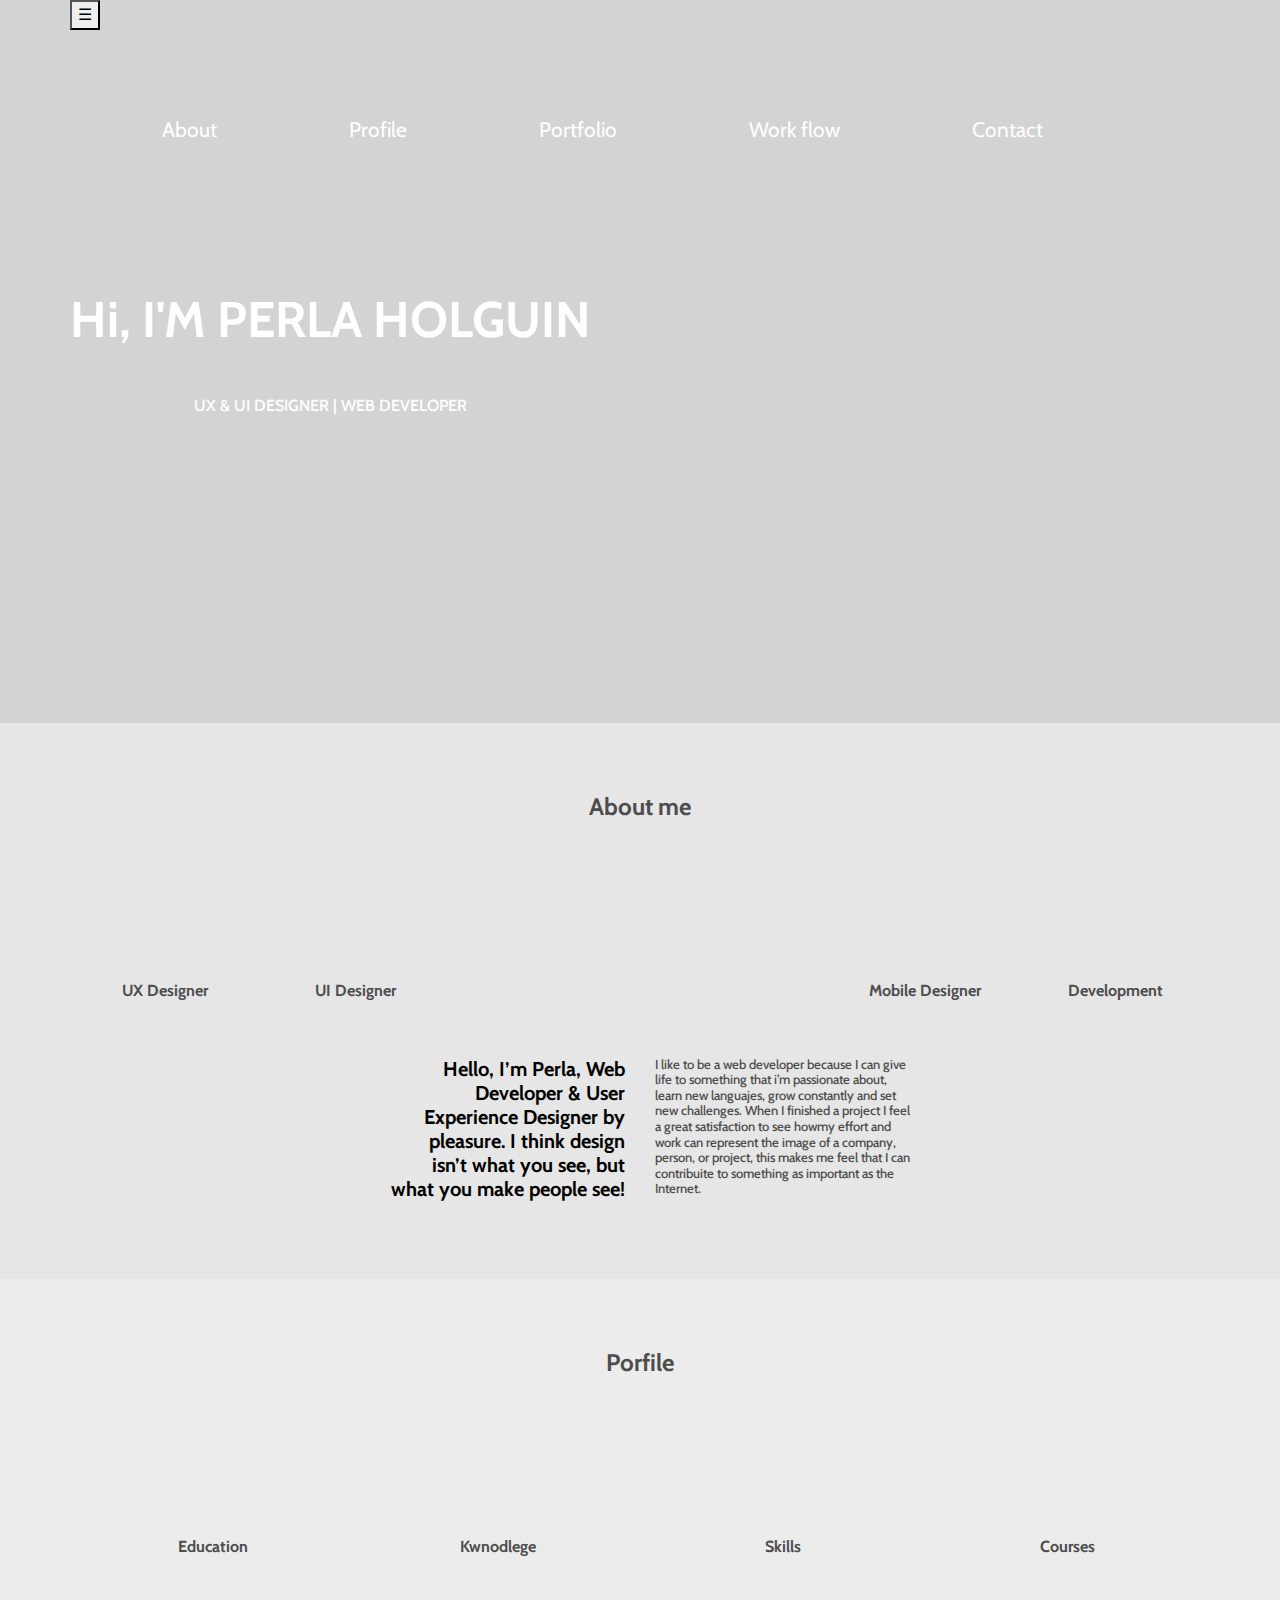
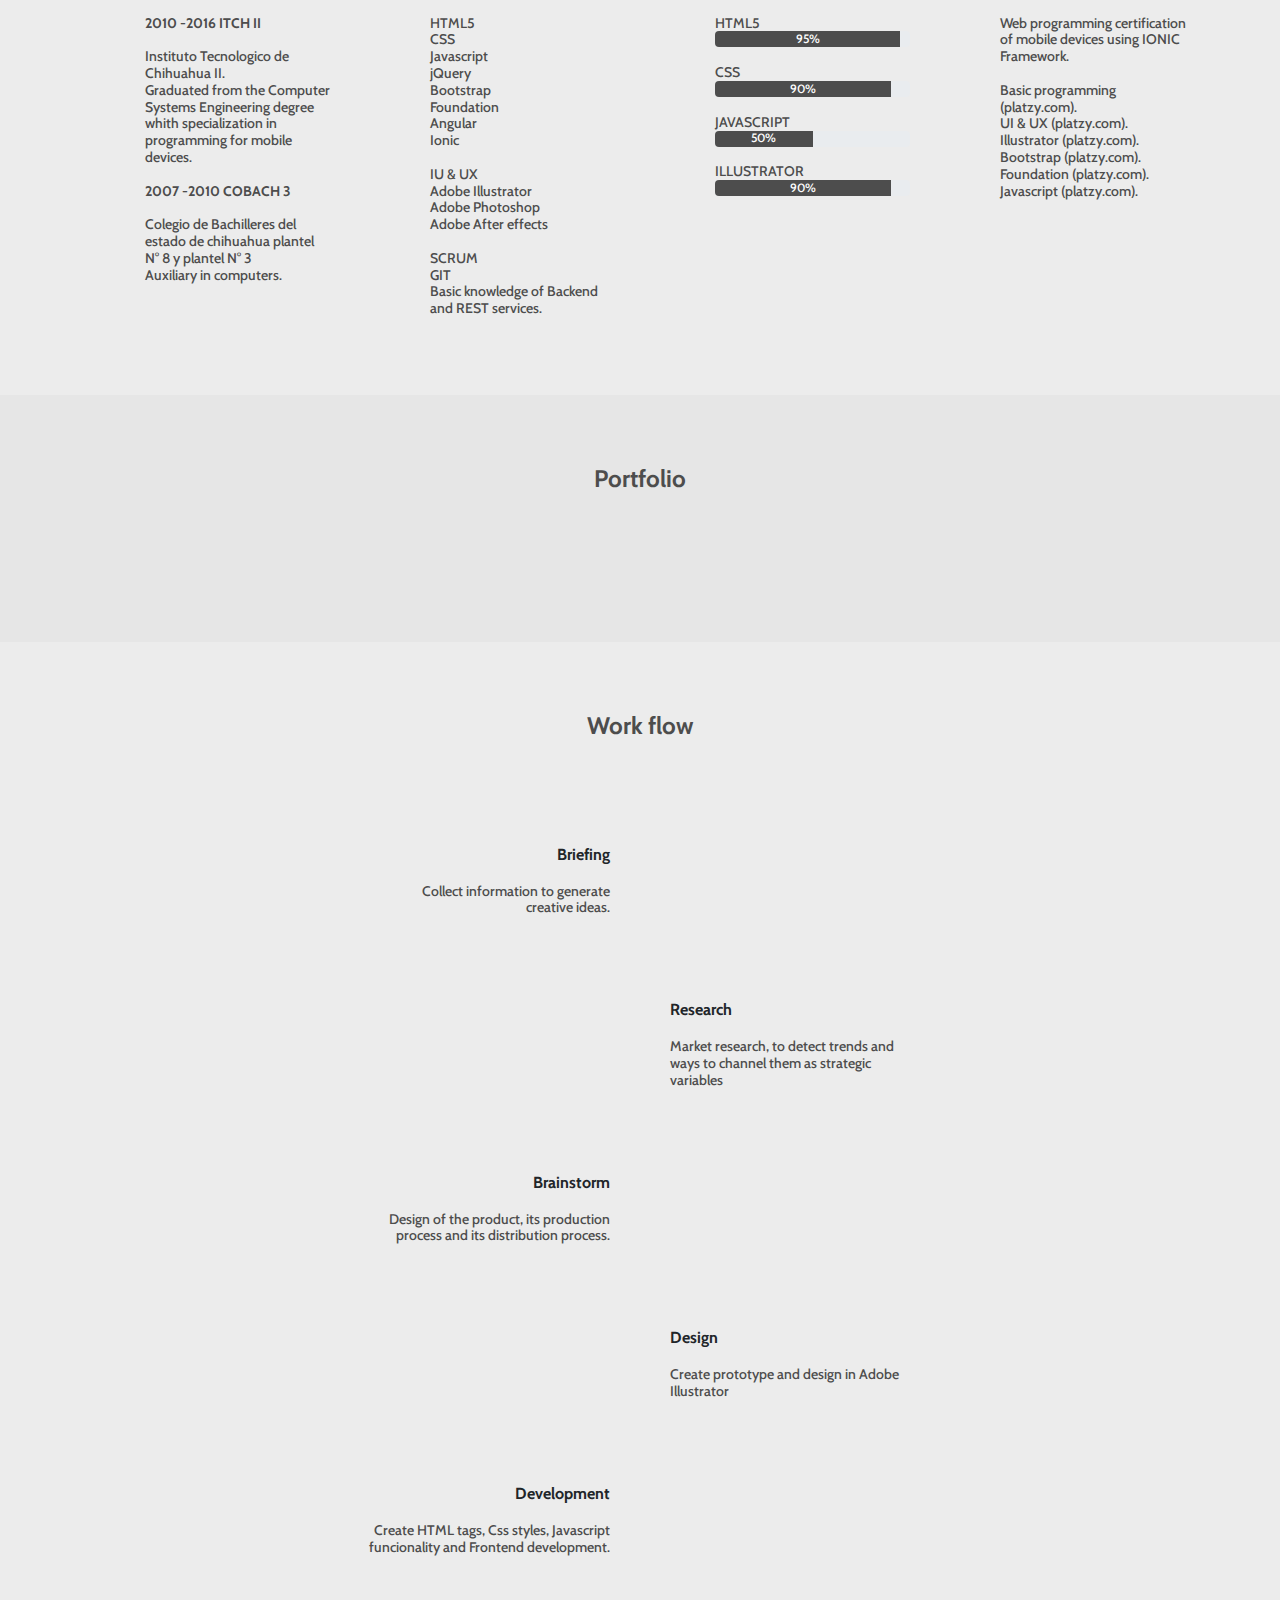
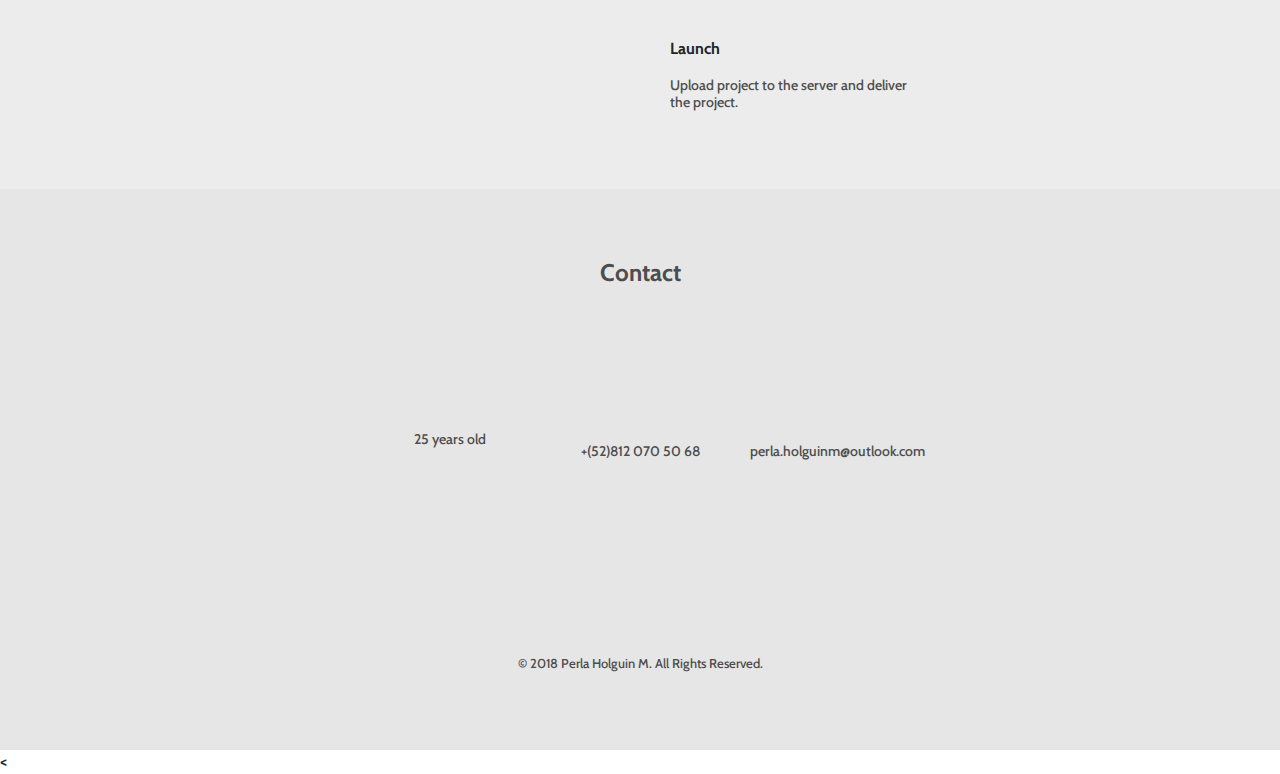
==== index.html @ fb5fab43 "responsive nav" ====
<!DOCTYPE html>
<html>
  <head>
    <meta charset="utf-8">
    <meta name="viewport" content="width=device-width, initial-scale=1.0">
    <meta name="viewport" content="width=device-width, initial-scale=1, shrink-to-fit=no">
    <!-- Bootstrap CSS -->
    <link rel="stylesheet" href="https://maxcdn.bootstrapcdn.com/bootstrap/4.0.0/css/bootstrap.min.css" integrity="sha384-Gn5384xqQ1aoWXA+058RXPxPg6fy4IWvTNh0E263XmFcJlSAwiGgFAW/dAiS6JXm" crossorigin="anonymous">
    <!-- Bootstrap flexbox -->
    <link rel="stylesheet" href="assets/css/bootstrap-flex.min.css">
    <!-- fontawesome -->
    <link rel="stylesheet" href="assets\fontawesome\css\fontawesome.min.css">
      <!-- font -->
    <link href="https://fonts.googleapis.com/css?family=Cabin:400,700" rel="stylesheet">
      <!-- css-->
      <link href="https://cdn.rawgit.com/michalsnik/aos/2.1.1/dist/aos.css" rel="stylesheet">
      <link rel="stylesheet" href="assets/css/style.css">

    <title>Perla Holguin</title>
  </head>
  <body>

    <section id="intro">
      <div class="container">
        <div class="navbar-header row">
          <button type="button" class="navbar-toggle pull-xs-right hidden-sm-up"  data-toggle="collapse" data-target="#collapseExample">
            &#9776;
          </button>
        </div>
        <div class="row">
            <nav class=" navbar-custom " role="navigation">
              <div id="collapseExample" class="navbar-toggleable-xs navbar  collapse"  >
                  <ul class="nav justify-content-center nav-fill ">
                    <li class="nav-item">
                      <a class="nav-link active" href="#ABOUT">About</a>
                    </li>
                    <li class="nav-item">
                      <a class="nav-link" href="#PROFILE">Profile</a>
                    </li>
                    <li class="nav-item">
                      <a class="nav-link" href="#PORTFOLIO">Portfolio</a>
                    </li>
                    <li class="nav-item">
                      <a class="nav-link" href="#WORKFLOW">Work flow</a>
                    </li>
                    <li class="nav-item">
                      <a class="nav-link" href="#CONTACT">Contact</a>
                    </li>
                  </ul>
                </div>
              </nav>

        </div>
        <div class="row">
            <div class="col-xs-12 title">
              <h1> <strong> Hi, I'M PERLA HOLGUIN</strong></h1>
              <h6 id="margin-text-top"><span>UX & UI DESIGNER | WEB DEVELOPER</span><h6>
            </div>
        </div>
      </div>
    </section>


<!-- Menu-->
<!--   <section id="intro">
      <div class="container">
        <div class="row">
        <nav class=" navbar-custom " role="navigation">
          <div class="navbar-header row">
            <button type="button" class="navbar-toggle pull-xs-right hidden-sm-up"  data-toggle="collapse" data-target="#collapseExample">
              &#9776;
            </button>
          </div>
      <div class="row">
        <div id="collapseExample" class="navbar-toggleable-xs navbar  collapse"  >
            <ul class="nav justify-content-center ">
              <li class="nav-item">
                <a class="nav-link active" href="#ABOUT">About</a>
              </li>
              <li class="nav-item">
                <a class="nav-link" href="#PROFILE">Profile</a>
              </li>
              <li class="nav-item">
                <a class="nav-link" href="#PORTFOLIO">Portfolio</a>
              </li>
              <li class="nav-item">
                <a class="nav-link" href="#WORKFLOW">Work flow</a>
              </li>
              <li class="nav-item">
                <a class="nav-link" href="#CONTACT">Contact</a>
              </li>
            </ul>
          </div>
        </div>

      </nav>
      </div>

      <div class="container">
      	<div class="row">
  					<div class="col-md-12">
  						<div class="title">
                <h1> <strong> Hi, I'M PERLA HOLGUIN</strong></h1>
  							<h6 id="margin-text-top"><span>UX & UI DESIGNER | WEB DEVELOPER</span><h6>
  						</div>
  					</div>
  				</div><!-- .row -->
  			</div><!-- .container -->
      </div>
    </div>
  		</section>

      <section  id="ABOUT" class="header1">
			 		<div class="container">
  					<div class="row">
  						<div class="col-sm-12 " data-aos="fade-down">
  							<h2 class="subtitles"><strong>About me<strong></h2>
  							</div>
  					</div>
  				</div>

      </section>
  		<section id="about">
      <div class="container">
        <div class="row">
          <div class="col-sm-2">
              <center> <img class="icons" src="assets/images/icons/r1.png" alt=""><center>
              <h5 id="margin-text-top"><strong>UX Designer</strong></h5>
          </div>
          <div class="col-sm-2">
              <center> <img class="icons" src="assets/images/icons/r2.png" alt=""><center>
            <h5 id="margin-text-top"><strong>UI Designer</strong></h5>
          </div>

          <div class="col-sm-4" data-aos="zoom-in">
            <center> <img src="assets/images/icons/p1.png" alt=""><center>
          </div>

          <div class="col-sm-2">
            <center> <img class="icons" src="assets/images/icons/r3.png" alt=""><center>
            <h5 id="margin-text-top"><strong>Mobile Designer</strong></h5>
          </div>
          <div class="col-sm-2">
            <center> <img class="icons" src="assets/images/icons/r4.png" alt=""><center>
              <h5 id="margin-text-top"><strong>Development</strong></h5>
          </div>
        </div>
        <div class="row justify-content-center flex-items-xs-middle">

          <div class="col-xs-12 col-md-3 text-xs-center text-md-right " data-aos="fade-right">
            <h3 ><strong>Hello, I’m Perla, Web Developer & User Experience Designer by pleasure. I think design isn’t what you see, but what
                you make people see!</strong></h3>

          </div>
          <div class="col-xs-12 col-md-3 text-xs-center text-md-left " data-aos="fade-left">
            <h4 class="about-text">I like to be a web developer  because I can give life to something that i’m passionate about, learn new languajes, grow constantly
              and set new challenges. When  I finished a project I feel a great satisfaction to see howmy effort and work can represent the image
              of a company, person, or project, this makes me feel that I can contribuite to something
              as important as the Internet. </h4>
          </div>
        </div>
      </div>

    </section>

    <section id="PROFILE" class="header2">
      <div class="container">
        <div class="row">
          <div class="col-sm-12" data-aos="fade-down">
            <h2 ><strong>Porfile<strong></h2>
          </div>

        </div>
      </div>
    </section>

    <section id="profile">
      <div class="container">
        <div class="row justify-content-center">
          <div class="col-xs-12 col-md-3">
              <center> <img class="icons" data-aos="fade-right" src="assets/images/icons/educacion.png" alt=""><center>
              <h5 id="margin-text-top" data-aos="fade-right"><strong>Education</strong></h5>
              <h4 class="profile-text text-left" data-aos="fade-right"><strong>2010 -2016  ITCH II </strong><br><br>
                Instituto Tecnologico de <br>Chihuahua II. <br>Graduated from the Computer<br>Systems Engineering degree<br>whith specialization in<br>
                programming for mobile<br> devices.<br><br> <strong>2007 -2010  COBACH 3</strong><br><br>Colegio de Bachilleres del<br>estado de chihuahua plantel<br>
                N° 8 y plantel N° 3<br>Auxiliary in computers.<br></h4>
          </div>
          <div class="col-xs-12 col-md-3 flex-items-xs-left" >
              <center> <img class="icons" data-aos="fade-right" src="assets/images/icons/conocimiento.png" alt=""><center>
              <h5 id="margin-text-top" data-aos="fade-right"><strong>Kwnodlege</strong></h5>
              <h4 class=" profile-text text-left" data-aos="fade-right">HTML5 <br> CSS <br>Javascript <br>jQuery <br>Bootstrap <br>Foundation <br>Angular <br>Ionic <br><br>
                IU & UX <br>Adobe Illustrator <br>Adobe Photoshop <br>Adobe After effects <br><br>
                SCRUM <br>GIT <br>Basic knowledge  of Backend <br>and  REST services.</h4>
          </div>
          <div class="col-xs-12  col-md-3 ">
              <center> <img class="icons" data-aos="fade-right" src="assets/images/icons/habilidades.png" alt=""><center>
              <h5 id="margin-text-top" data-aos="fade-right"><strong>Skills</strong></h5>
              <h4 class="profile-text text-left" data-aos="fade-right"> HTML5
                    <div class="progress">
                      <div class="progress-bar" role="progressbar" style="width: 95%;" aria-valuenow="95" aria-valuemin="0" aria-valuemax="100">95%</div>
                    </div>
                    <br>CSS
                    <div class="progress">
                      <div class="progress-bar" role="progressbar" style="width: 90%;" aria-valuenow="90" aria-valuemin="0" aria-valuemax="100">90%</div>
                    </div>
                     <br>JAVASCRIPT
                     <div class="progress">
                       <div class="progress-bar" role="progressbar" style="width: 50%;" aria-valuenow="50" aria-valuemin="0" aria-valuemax="100">50%</div>
                     </div>
                     <br>ILLUSTRATOR
                     <div class="progress">
                       <div class="progress-bar" role="progressbar" style="width: 90%;" aria-valuenow="90" aria-valuemin="0" aria-valuemax="100">90%</div>
                     </div>
              </h4>
          </div>
          <div class="col-xs-12 col-md-3 " >
              <center> <img class="icons" data-aos="fade-right" src="assets/images/icons/course.png" alt=""><center>
              <h5 id="margin-text-top" data-aos="fade-right"><strong>Courses</strong></h5>
              <h4 class="profile-text text-left" data-aos="fade-right">Web programming certification  of mobile devices using IONIC Framework. <br><br>
                Basic programming (platzy.com). <br>UI & UX  (platzy.com). <br> Illustrator (platzy.com).<br>Bootstrap (platzy.com).<br>
                Foundation (platzy.com).<br> Javascript (platzy.com).</h4>
          </div>
        </div>

      </div>

    </section>


    <section id="PORTFOLIO" class="header1" >
      <div class="container" data-aos="fade-down">
        <h2> <strong>Portfolio</strong></h2>
      </div>

    </section>

    <section id="portfolio" >

    </section>

    <section  id="WORKFLOW" class="header2">
      <div class="container " data-aos="fade-down">
        <h2><strong>Work flow</strong> </h2>
      </div>
    </section>

    <section id="workflow">
      <div class="container">
        <div class="row justify-content-md-center flex-items-xs-middle">
          <div class="col col-sm-12 col-md-3 text-xs-center text-md-right" data-aos="fade-right">
          <img src="assets/images/icons/briefing.png" alt="">
            <p>Briefing</p>
            <h4>Collect information to generate <br>creative ideas.</h4>
          </div>
          <div  class="col-sm-auto" >
            <center> <img src="assets/images/icons/p2.png" alt=""><center>
          </div>
          <div class="col-sm-12 col-md-3"></div>
        </div>

        <div class="row workf justify-content-md-center flex-items-xs-middle">
          <div class="col col-sm-12 col-md-3"></div>
          <div class="col-sm-auto">
              <center> <img src="assets/images/icons/p3.png" alt=""><center>
          </div>
          <div class="col col-sm-12 col-md-3 text-xs-center text-md-left " data-aos="fade-left">
            <img src="assets/images/icons/research.png" alt="">
            <p>Research</p>
            <h4>Market research, to detect trends and ways to channel them as strategic variables</h4>
          </div>
        </div>

        <div class="row workf justify-content-md-center flex-items-xs-middle">
          <div class="col col-sm-12 col-md-3 text-xs-center text-md-right " data-aos="fade-right">
            <img src="assets/images/icons/brainstorm.png" alt="">
            <p>Brainstorm</p>
            <h4>Design of the product, its production process and its distribution process.</h4>
          </div>
          <div class="col-sm-auto">
            <center> <img src="assets/images/icons/p4.png" alt=""><center>
          </div>
          <div class="col col-sm-12 col-md-3"></div>
        </div>

        <div class="row workf justify-content-md-center flex-items-xs-middle">
          <div class="col col-sm-12 col-md-3"> </div>
          <div class="col-sm-auto">
            <center> <img src="assets/images/icons/p5.png" alt=""><center>
          </div>
          <div class="col col-sm-12 col-md-3 text-xs-center text-md-left" data-aos="fade-left">
            <img src="assets/images/icons/design.png" alt="">
            <p>Design</p>
            <h4>Create prototype and design in Adobe Illustrator</h4>
          </div>

        </div>
        <div class="row workf justify-content-md-center flex-items-xs-middle">
          <div class="col col-sm-12 col-md-3 text-xs-center text-md-right" data-aos="fade-right">
            <img src="assets/images/icons/develop.png" alt="">
            <p>Development</p>
            <h4>Create HTML tags, Css styles, Javascript funcionality and Frontend development.</h4>
          </div>
          <div class="col-sm-auto">
            <center> <img src="assets/images/icons/p6.png" alt=""><center>
          </div>
          <div class="col col-sm-12 col-md-3"></div>
        </div>
        <div class="row workf justify-content-md-center flex-items-xs-middle">
         <div class="col col-sm-12 col-md-3"></div>
          <div class="col-sm-auto">
            <center> <img src="assets/images/icons/p7.png" alt=""><center>
          </div>
          <div class="col col-sm-12 col-md-3 text-xs-center text-md-left" data-aos="fade-left">
            <img src="assets/images/icons/design.png" alt="">
            <p>Launch</p>
            <h4>Upload project to the server and deliver the project.</h4>
          </div>
        </div>
      </div>
    </section>

    <section id="CONTACT" class="header1">
      <div class="container "data-aos="fade-down">
        <h2> <strong>Contact</strong></h2>
      </div>
    </section>

    <section id="contact">
      <div class="container">
        <div class="row justify-content-md-center flex-items-xs-bottom">
          <div class="col col-xs-12 col-md-2 text-center" data-aos="fade-right">
            <img src="assets/images/icons/age.png" alt="">
            <h4 id="margin-text-top">25 years old</h4>
          </div>
          <div class="col col-xs-12 col-md-2 text-center" data-aos="fade-right">
            <img src="assets/images/icons/phone.png" alt="">
               <a href="tel:812-070-5068"><h4 id="margin-text-top">+(52)812 070 50 68</h4></a>
          </div>
          <div class="col col-xs-12 col-md-2 text-center" data-aos="fade-right">
            <img src="assets/images/icons/mail.png" alt="">
            <a href="mailto:perla.holguinm@outlook.com"><h4 id="margin-text-top">perla.holguinm@outlook.com</h4></a>
          </div>

        </div>
      </div>
    </section>

    <section class="header1">
      <div class="container text-center">
        <h4 class="about-text">© 2018 Perla Holguin M. All Rights Reserved.</h4>
      </div>
    </section>


  </div>

  <<script src="https://ajax.googleapis.com/ajax/libs/jquery/3.0.0/jquery.min.js" integrity="sha384-THPy051/pYDQGanwU6poAc/hOdQxjnOEXzbT+OuUAFqNqFjL+4IGLBgCJC3ZOShY" crossorigin="anonymous"></script>
  <script src="https://cdnjs.cloudflare.com/ajax/libs/tether/1.2.0/js/tether.min.js" integrity="sha384-Plbmg8JY28KFelvJVai01l8WyZzrYWG825m+cZ0eDDS1f7d/js6ikvy1+X+guPIB" crossorigin="anonymous"></script>
  <script src="https://maxcdn.bootstrapcdn.com/bootstrap/4.0.0-alpha.3/js/bootstrap.min.js" integrity="sha384-ux8v3A6CPtOTqOzMKiuo3d/DomGaaClxFYdCu2HPMBEkf6x2xiDyJ7gkXU0MWwaD" crossorigin="anonymous"></script>


    <script src="assets\js\jquery-3.3.1.min.js"></script>
  	<script src="assets\js\jquery.backstretch.min.js"></script>
    <script src="https://cdn.rawgit.com/michalsnik/aos/2.1.1/dist/aos.js"></script>
    <script>
    $("#intro").backstretch([
      'assets/images/1.jpg',

    ], {
      fade: 750,
      duration: 4000
  });
    </script>
    <script>
      AOS.init();
    </script>

  </body>
</html>
---- assets/css/style.css ----
body {
  font-family: 'Cabin', sans-serif;
}

img {
	max-width: 100%;
	height: auto;
}

a {
  color: white;
  font-size: 21px;
}

h1 {
  font-size: 50px;
  color: #ffffff;
  text-align: center;
  margin-top: 60px;
}

h2 {
  font-size: 24px;
  color: #4d4d4d;
}

h3 {
  font-size: 20px;
  color: black;
  margin-top: 48px;
  margin-left: 20px;
  }

h4 {
  font-size: 14px;
  color: #4d4d4d;
  }

h5 {
  font-size: 16px;
  color: #4d4d4d;
}

h6 {
  font-size: 16px;
  color: white;
  text-align: center;
}

/* ---------------------------------------------- /*
 * General
/* ---------------------------------------------- */

.header1 {
  background-color: #e6e6e6;
  padding: 70px 0 ;
  text-align: center;
}
.header2 {
  background-color: #ececec;
  padding: 70px 0 ;
  text-align: center;
}

#margin-text-top {
  margin-top: 46px;
}

#contact{
 font-size: 13px;
 color: #4d4d4d;
}

.nav {
	background: none;
	border-radius: 0;
	border: 0;
	padding: 68px 0;
	font-weight: 400;
	color: #FFF !important;
  text-align: center;
}

.nav-item {
  margin-right: 40px;
  margin-left: 60px;
  text-align: center;
}
.navbar-custom .nav li a:hover,
.navbar-custom .nav li a:focus,
.navbar-custom .nav li.active {
	background: none;
	outline: 0;
	color: #4d4d4d;
}

.wrapper {
	overflow: hidden;
}

#intro {
	background: rgba(34, 34, 34, .2) !important;
	z-index: auto !important;
	padding: 0 0 300px 0;
	text-align: center;
}
/* ---------------------------------------------- /*
 * ABOUT
/* ---------------------------------------------- */

#about {
  text-align: center;
  background-color: #e6e6e6;
  padding: 0 0 70px 0;
}

.icons{
  margin-top: 36px;
}

.about-text {
  font-size: 13px;
  color: #4d4d4d;
  margin-top: 48px;

}
/* ---------------------------------------------- /*
   * PROFILE
/* ---------------------------------------------- */

#profile {
  text-align: center;
  background-color: #ececec;
  padding: 0 0 70px 0;
}

.profile-text {
  margin-top: 58px;
  margin-left: 60px;
}

.progress-bar {
  background-color: #4d4d4d;

}

/* ---------------------------------------------- /*
 * PORTFOLIO
/* ---------------------------------------------- */

#portfolio {
  text-align: center;
  background-color: #e6e6e6;
  padding: 0 0 70px 0;
}

/* ---------------------------------------------- /*
 * WORKFLOW
/* ---------------------------------------------- */

#workflow {
  text-align: center;
  background-color: #ececec;
  padding: 0 0 70px 0;
}
.workf {
  margin-top: 50px;
}


/* ---------------------------------------------- /*
 * CONTACT
/* ---------------------------------------------- */

#contact {
  text-align: center;
  background-color: #e6e6e6;
  padding: 0 0 70px 0;
}
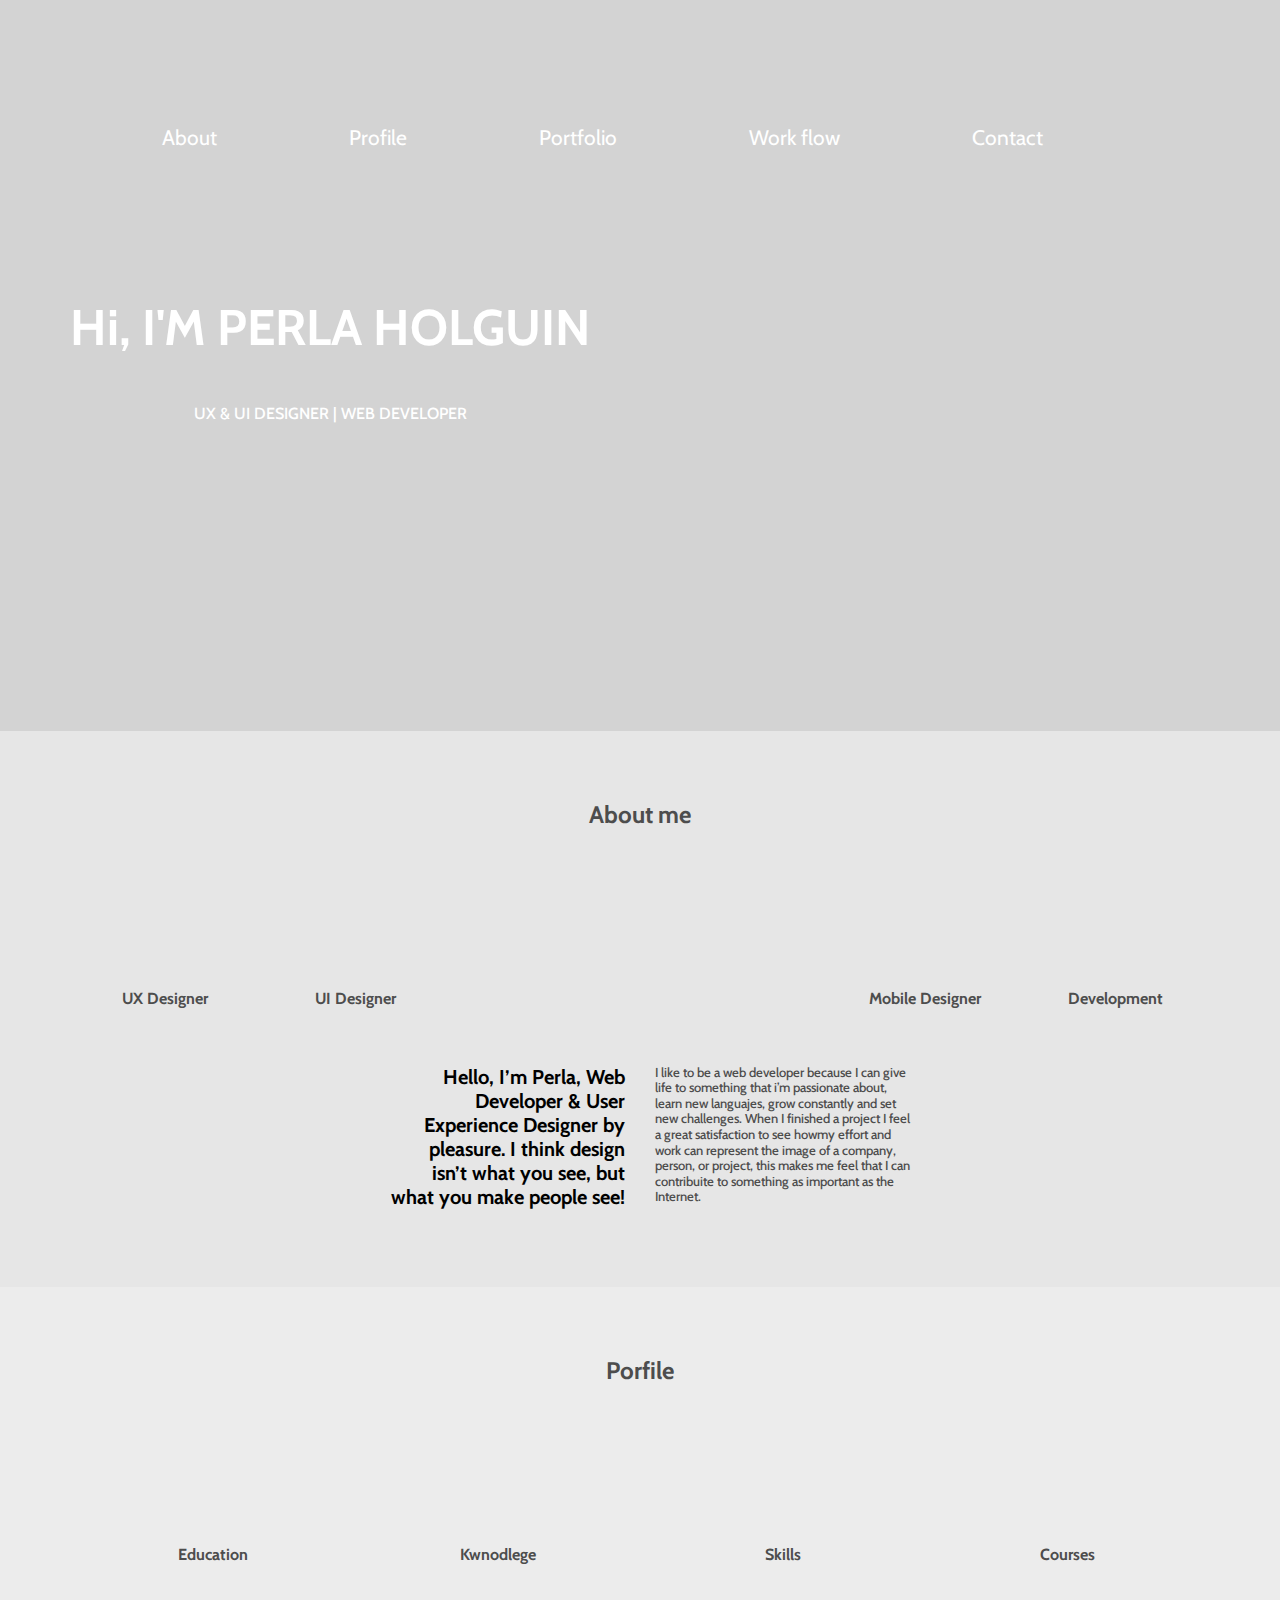
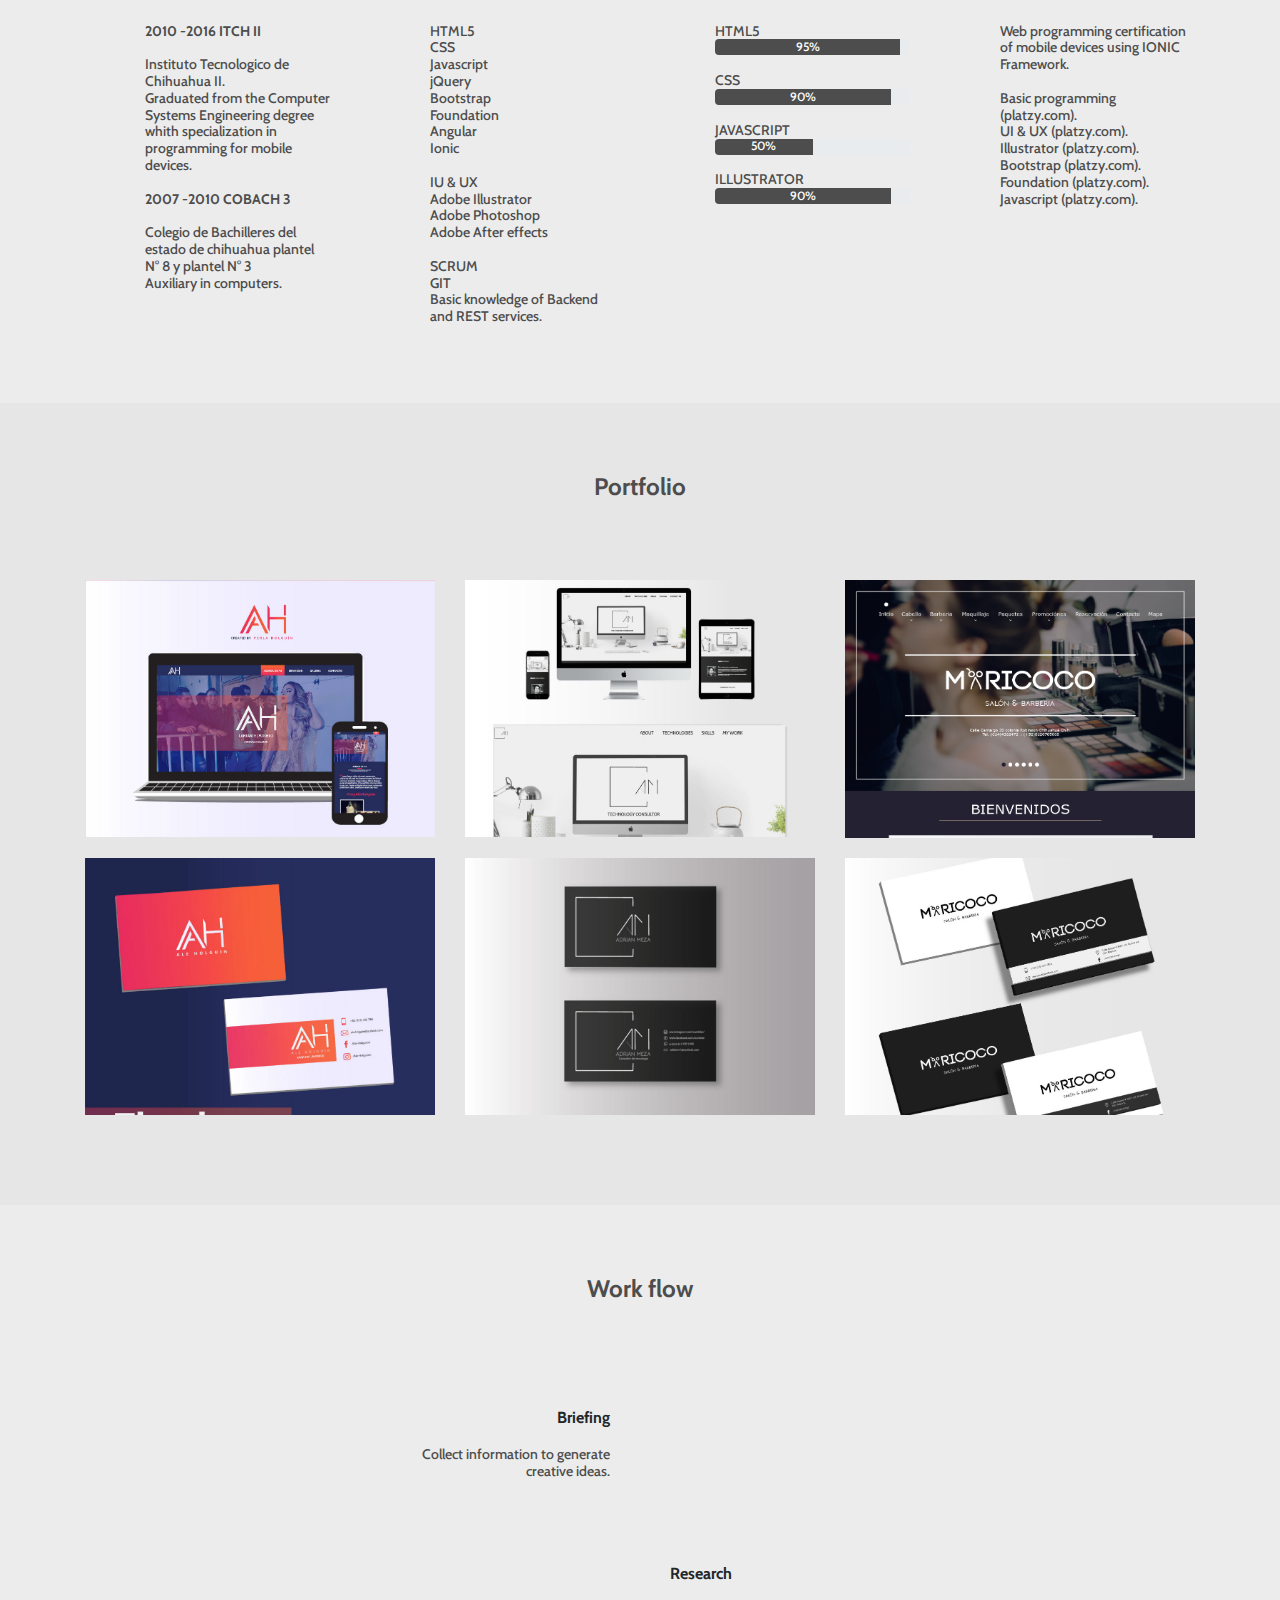
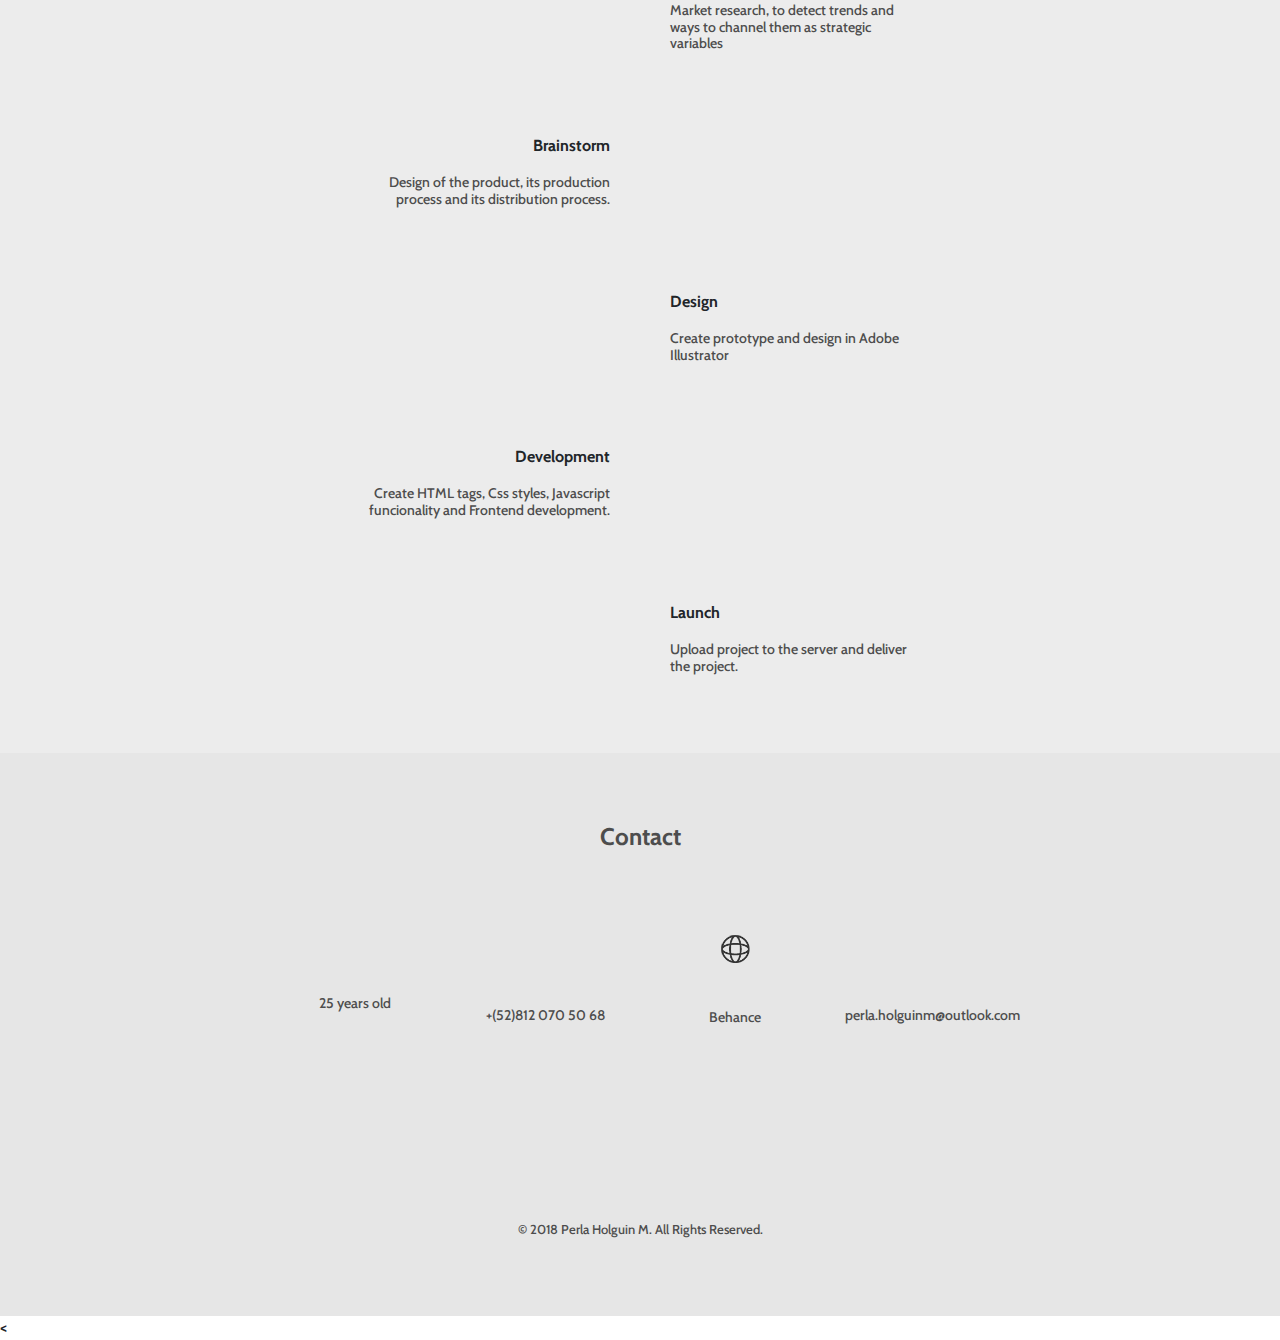
==== commit d1046267: "section images" ====
--- a/index.html
+++ b/index.html
@@ -23,9 +23,12 @@
     <section id="intro">
       <div class="container">
         <div class="navbar-header row">
-          <button type="button" class="navbar-toggle pull-xs-right hidden-sm-up"  data-toggle="collapse" data-target="#collapseExample">
+          <a class="btn   navbar-toggle pull-xs-right hidden-sm-up" data-toggle="collapse" href="#collapseExample" role="button" aria-expanded="false" aria-controls="collapseExample">
+              <img src="assets/images/icons/menu.png" alt="">
+          </a>
+          <!--<button type="button" class="navbar-toggle pull-xs-right hidden-sm-up"  data-toggle="collapse" data-target="#collapseExample">
             &#9776;
-          </button>
+          </button>-->
         </div>
         <div class="row">
             <nav class=" navbar-custom " role="navigation">
@@ -235,6 +238,86 @@
     </section>
 
     <section id="portfolio" >
+      <div class="container">
+        <div class="row">
+          <div class="col-md-4 col-sm-6">
+          <a href="assets/images/ah.jpg" class="pop-up" alt="ah">
+          <div class="portfolio-item">
+            <div class="preview">
+              <img src="assets/images/ah1.jpg">
+            </div>
+            <div class="portfolio-item-description">
+                 <span class=portfolio-title><strong>AH singer webpage</strong></span>
+                  <p><STRONG>P E R L A -H O L G U I N</STRONG></p>
+                </div>
+            </div>
+            </a>
+          </div>
+          <div class="col-md-4 col-sm-6">
+          <a href="assets/images/am.jpg" class="pop-up" alt="ah">
+          <div class="portfolio-item">
+            <div class="preview">
+              <img src="assets/images/am1.jpg">
+            </div>
+            <div class="portfolio-item-description">
+                 <span class=portfolio-title><strong>AM profile</strong></span>
+                  <p> <STRONG>P E R L A -H O L G U I N</STRONG></p>
+                </div>
+            </div>
+          </div>
+          <div class="col-md-4 col-sm-6">
+          <a href="assets/images/mc.png" class="pop-up" alt="ah">
+          <div class="portfolio-item">
+            <div class="preview">
+              <img src="assets/images/mc1.png">
+            </div>
+            <div class="portfolio-item-description">
+                 <span class=portfolio-title><strong>Maricoco Salón</strong></span>
+                  <p> <STRONG>P E R L A -H O L G U I N</STRONG></p>
+                </div>
+            </div></a>
+          </div>
+        </div>
+         <div class="row">
+          <div class="col-md-4 col-sm-6">
+          <a href="assets/images/ahT.jpg" class="pop-up" alt="ah">
+          <div class="portfolio-item">
+            <div class="preview">
+              <img src="assets/images/ahT1.jpg">
+            </div>
+            <div class="portfolio-item-description">
+                 <span class=portfolio-title><strong>Ale Holguin </strong></span>
+                  <p> <STRONG>P E R L A -H O L G U I N</STRONG></p>
+                </div>
+            </div></a>
+          </div>
+          <div class="col-md-4 col-sm-6">
+          <a href="assets/images/amT.jpg" class="pop-up" alt="ah">
+          <div class="portfolio-item">
+            <div class="preview">
+              <img src="assets/images/amT1.jpg">
+            </div>
+            <div class="portfolio-item-description">
+                 <span class=portfolio-title><strong>Adrian Meza</strong></span>
+                  <p> <STRONG>P E R L A -H O L G U I N</STRONG></p>
+                </div>
+            </div></a>
+          </div>
+          
+          <div class="col-md-4 col-sm-6">
+          <a href="assets/images/mcT.jpg" class="pop-up" alt="ah">
+          <div class="portfolio-item">
+            <div class="preview">
+              <img src="assets/images/mcT1.jpg">
+            </div>
+            <div class="portfolio-item-description">
+                 <span class=portfolio-title><strong>Maricoco</strong></span>
+                  <p> <STRONG>P E R L A -H O L G U I N</STRONG></p>
+                </div>
+            </div></a>
+          </div>
+        </div>
+      </div>
 
     </section>
 
@@ -335,6 +418,10 @@
           <div class="col col-xs-12 col-md-2 text-center" data-aos="fade-right">
             <img src="assets/images/icons/phone.png" alt="">
                <a href="tel:812-070-5068"><h4 id="margin-text-top">+(52)812 070 50 68</h4></a>
+          </div>
+          <div class="col col-xs-12 col-md-2 text-center" data-aos="fade-right">
+            <img src="assets/images/icons/web.png" alt="">
+            <a href="https://www.behance.net/peasheeme1d99"><h4 id="margin-text-top">Behance</h4></a>
           </div>
           <div class="col col-xs-12 col-md-2 text-center" data-aos="fade-right">
             <img src="assets/images/icons/mail.png" alt="">
@@ -365,6 +452,7 @@
     <script>
     $("#intro").backstretch([
       'assets/images/1.jpg',
+      
 
     ], {
       fade: 750,
--- a/assets/css/style.css
+++ b/assets/css/style.css
@@ -177,3 +177,59 @@
   background-color: #e6e6e6;
   padding: 0 0 70px 0;
 }
+
+.portfolio-item-description {
+  -webkit-transition: all 0.125s ease-in-out 0s;
+     -moz-transition: all 0.125s ease-in-out 0s;
+    -ms-transition: all 0.125s ease-in-out 0s;
+     -o-transition: all 0.125s ease-in-out 0s;
+      transition: all 0.125s ease-in-out 0s;
+}
+
+.portfolio-item-preview {
+  -webkit-transition: all 0.3s ease-in-out 0s;
+     -moz-transition: all 0.3s ease-in-out 0s;
+    -ms-transition: all 0.3s ease-in-out 0s;
+     -o-transition: all 0.3s ease-in-out 0s;
+      transition: all 0.3s ease-in-out 0s;
+}
+
+#portfolio-header {
+  background: url(../images/bg2.jpg) no-repeat center fixed;
+  -webkit-background-size: cover;
+      background-size: cover;
+}
+
+.portfolio-item {
+  margin-bottom: 20px;
+  overflow: hidden;
+}
+
+.portfolio-item-preview {
+  position: relative;
+}
+
+.portfolio-item:hover .portfolio-item-preview {
+  -webkit-transform: scale(1.1) rotate(2deg);
+     -moz-transform: scale(1.3) rotate(3deg);
+    -ms-transform: scale(1.3) rotate(3deg);
+     -o-transform: scale(1.3) rotate(3deg);
+      transform: scale(1.2) rotate(3deg);
+}
+
+.portfolio-item:hover .portfolio-item-description {
+  opacity: 1;
+  bottom: 0;
+}
+
+.portfolio-item-description {
+  background: rgba(255, 255, 255, .5);
+  position: absolute;
+  right: 0;
+  bottom: -70px;
+  left: 0;
+  padding: 25px;
+  text-align: center;
+  opacity: 0;
+  color: #222;
+}
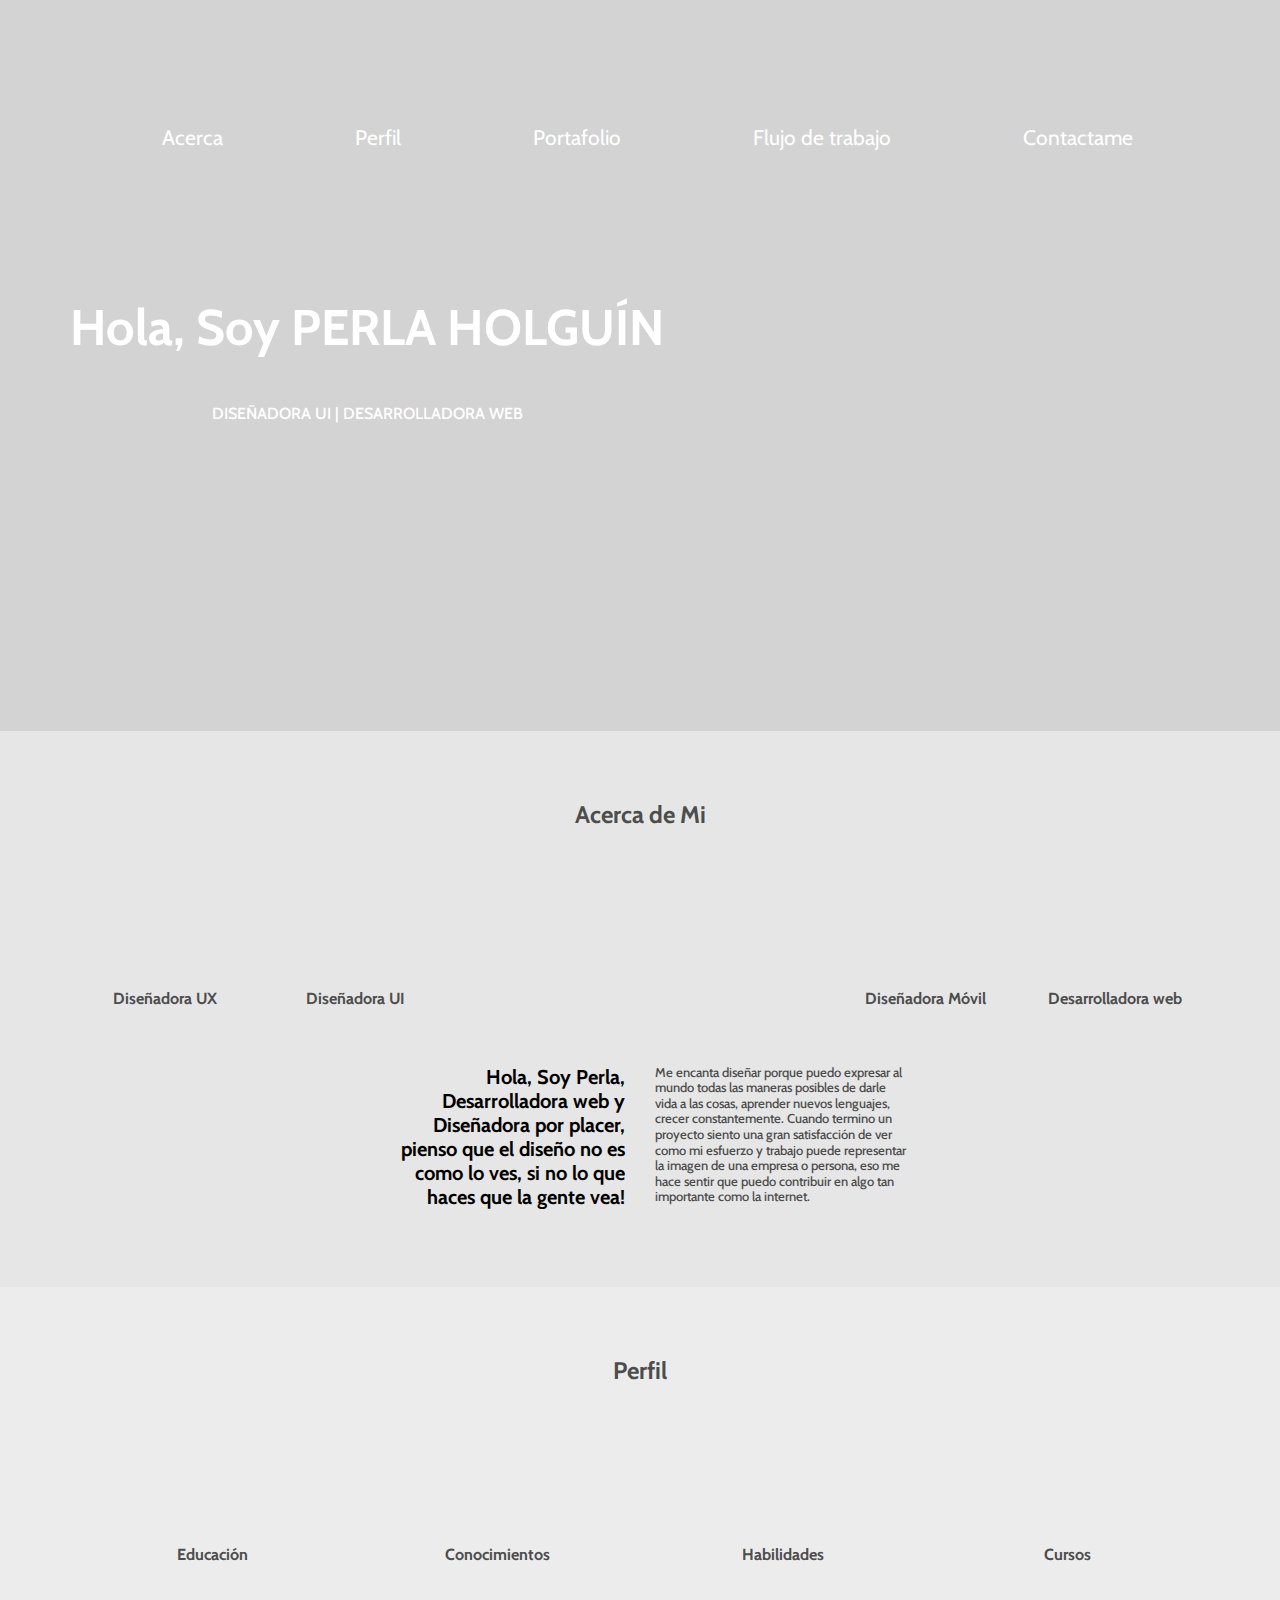
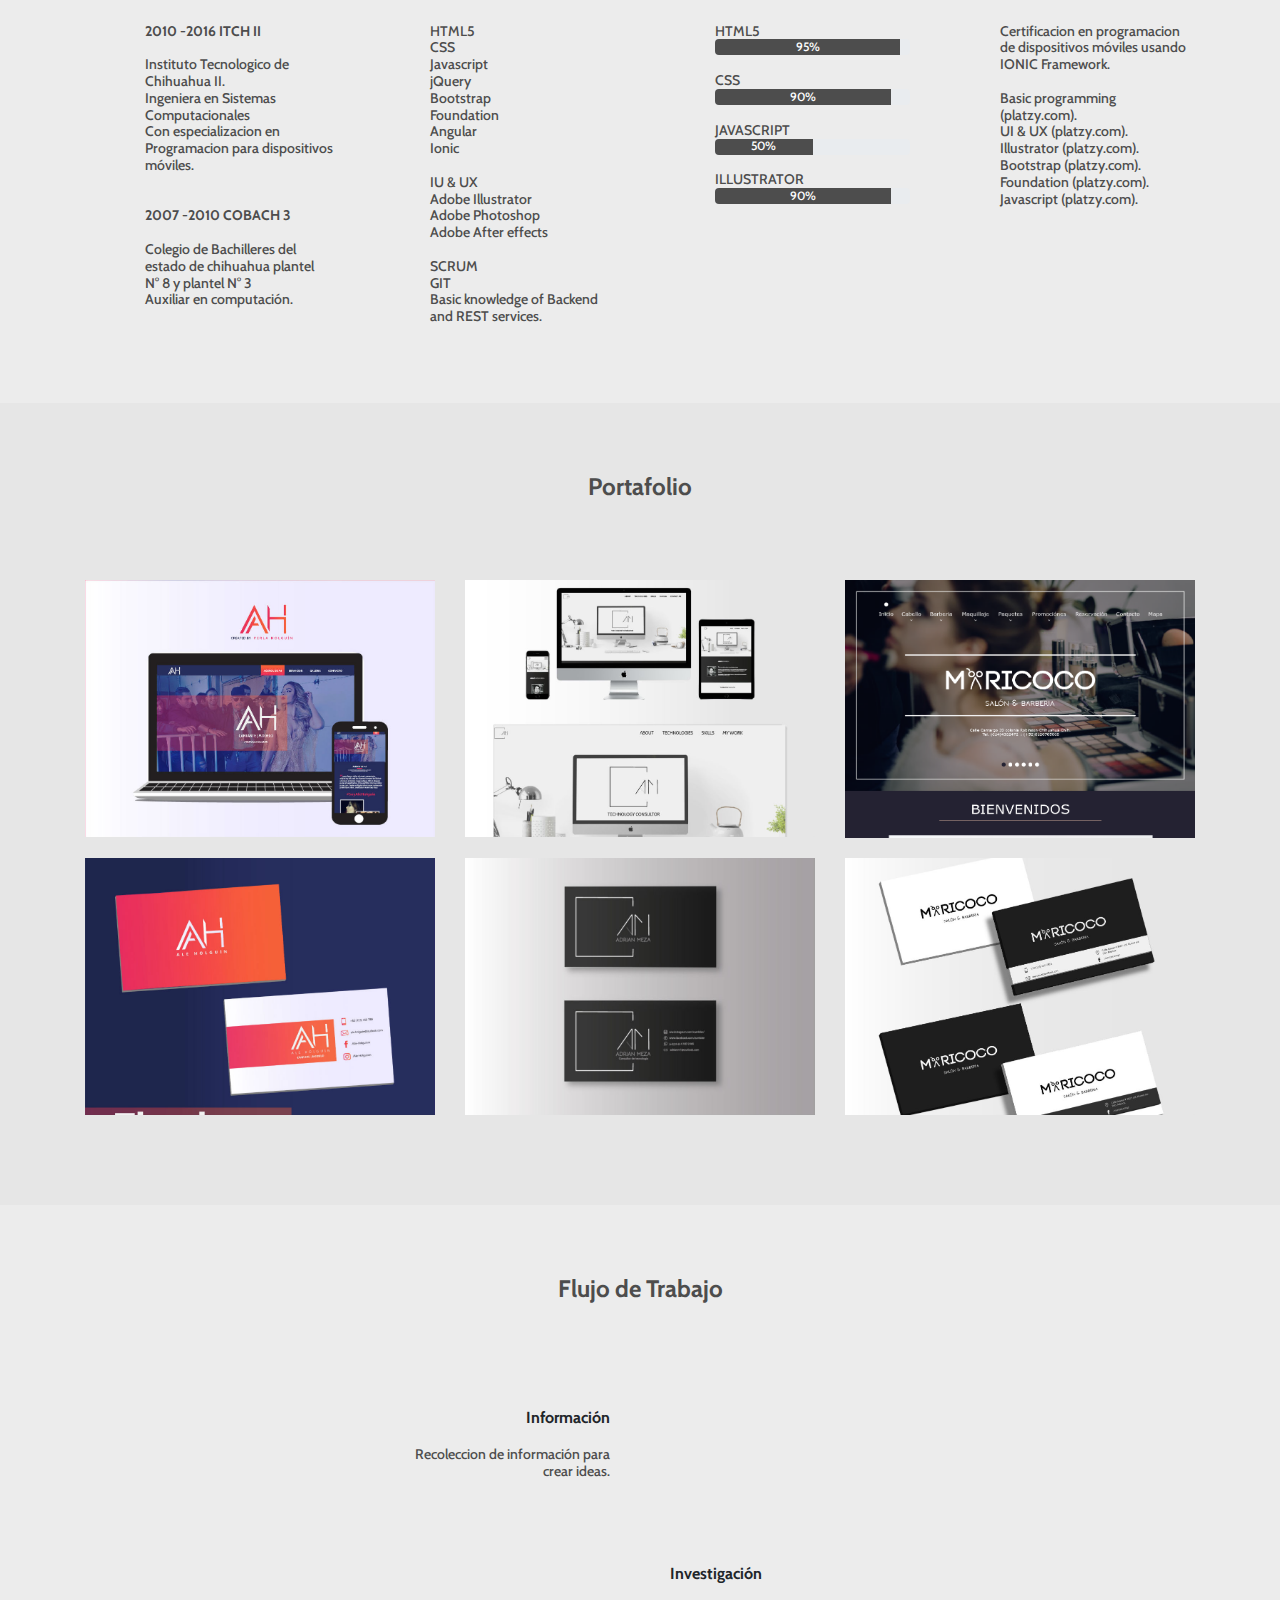
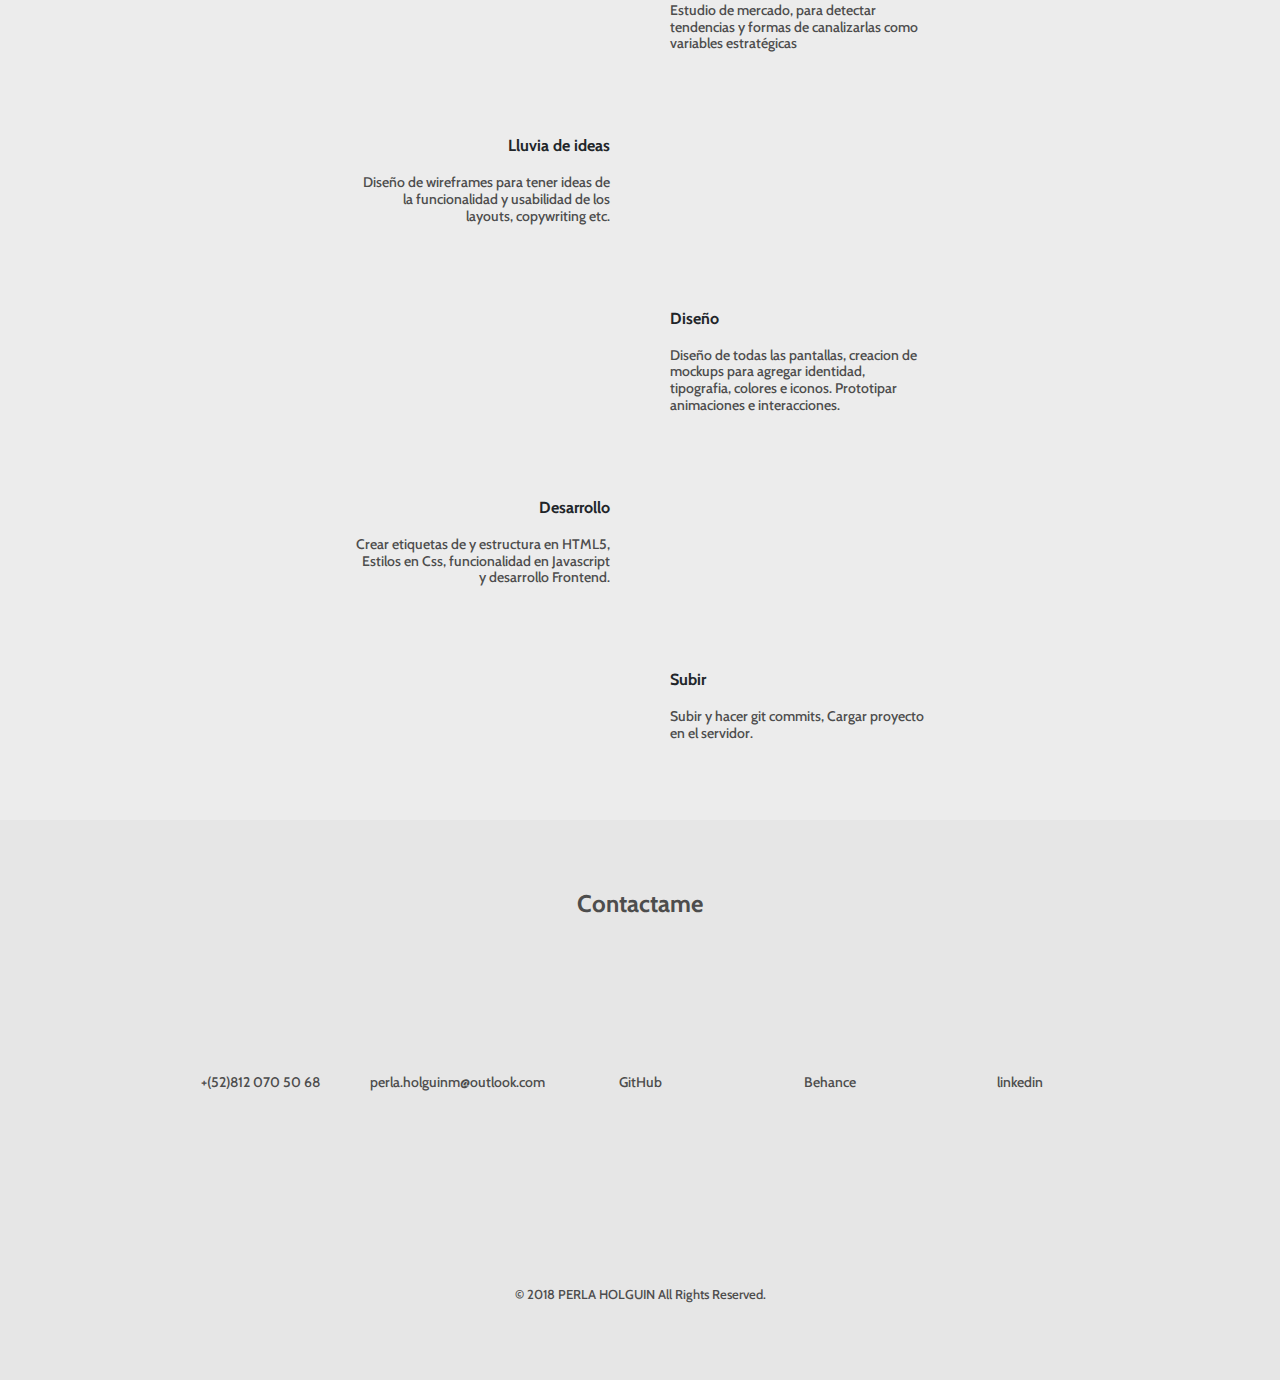
==== commit 3fc353e7: "google analytics" ====
--- a/index.html
+++ b/index.html
@@ -1,21 +1,31 @@
 <!DOCTYPE html>
-<html>
+<html lang="es">
   <head>
     <meta charset="utf-8">
     <meta name="viewport" content="width=device-width, initial-scale=1.0">
     <meta name="viewport" content="width=device-width, initial-scale=1, shrink-to-fit=no">
-    <!-- Bootstrap CSS -->
+    <meta name="google-site-verification" content="DRs_2lst4SBZEOx3rcSE6yx606HHVS9B4AZXAK7rdzk" />
+    <!-- Global site tag (gtag.js) - Google Analytics -->
+    <script async src="https://www.googletagmanager.com/gtag/js?id=UA-124600985-1"></script>
+    <script>
+     window.dataLayer = window.dataLayer || [];
+    function gtag(){dataLayer.push(arguments);}
+    gtag('js', new Date());
+    gtag('config', 'UA-124600985-1');
+    </script>
+     <!-- Bootstrap CSS -->
     <link rel="stylesheet" href="https://maxcdn.bootstrapcdn.com/bootstrap/4.0.0/css/bootstrap.min.css" integrity="sha384-Gn5384xqQ1aoWXA+058RXPxPg6fy4IWvTNh0E263XmFcJlSAwiGgFAW/dAiS6JXm" crossorigin="anonymous">
-    <!-- Bootstrap flexbox -->
+     <!-- Bootstrap flexbox -->
     <link rel="stylesheet" href="assets/css/bootstrap-flex.min.css">
-    <!-- fontawesome -->
+     <!-- fontawesome -->
     <link rel="stylesheet" href="assets\fontawesome\css\fontawesome.min.css">
-      <!-- font -->
+     <!-- Magnific popup -->
+    <link href="assets/css/magnific-popup.css" rel="stylesheet">
+     <!-- font -->
     <link href="https://fonts.googleapis.com/css?family=Cabin:400,700" rel="stylesheet">
       <!-- css-->
-      <link href="https://cdn.rawgit.com/michalsnik/aos/2.1.1/dist/aos.css" rel="stylesheet">
-      <link rel="stylesheet" href="assets/css/style.css">
-
+    <link href="https://cdn.rawgit.com/michalsnik/aos/2.1.1/dist/aos.css" rel="stylesheet">
+    <link rel="stylesheet" href="assets/css/style.css">
     <title>Perla Holguin</title>
   </head>
   <body>
@@ -23,7 +33,7 @@
     <section id="intro">
       <div class="container">
         <div class="navbar-header row">
-          <a class="btn   navbar-toggle pull-xs-right hidden-sm-up" data-toggle="collapse" href="#collapseExample" role="button" aria-expanded="false" aria-controls="collapseExample">
+          <a class="btn  navbar-toggle pull-xs-right hidden-sm-up" data-toggle="collapse" href="#collapseExample" role="button" aria-expanded="false" aria-controls="collapseExample">
               <img src="assets/images/icons/menu.png" alt="">
           </a>
           <!--<button type="button" class="navbar-toggle pull-xs-right hidden-sm-up"  data-toggle="collapse" data-target="#collapseExample">
@@ -35,19 +45,19 @@
               <div id="collapseExample" class="navbar-toggleable-xs navbar  collapse"  >
                   <ul class="nav justify-content-center nav-fill ">
                     <li class="nav-item">
-                      <a class="nav-link active" href="#ABOUT">About</a>
+                      <a class="nav-link active" href="#ABOUT">Acerca</a>
                     </li>
                     <li class="nav-item">
-                      <a class="nav-link" href="#PROFILE">Profile</a>
+                      <a class="nav-link" href="#PROFILE">Perfil</a>
                     </li>
                     <li class="nav-item">
-                      <a class="nav-link" href="#PORTFOLIO">Portfolio</a>
+                      <a class="nav-link" href="#PORTFOLIO">Portafolio</a>
                     </li>
                     <li class="nav-item">
-                      <a class="nav-link" href="#WORKFLOW">Work flow</a>
+                      <a class="nav-link" href="#WORKFLOW">Flujo de trabajo</a>
                     </li>
                     <li class="nav-item">
-                      <a class="nav-link" href="#CONTACT">Contact</a>
+                      <a class="nav-link" href="#CONTACT">Contactame</a>
                     </li>
                   </ul>
                 </div>
@@ -56,68 +66,18 @@
         </div>
         <div class="row">
             <div class="col-xs-12 title">
-              <h1> <strong> Hi, I'M PERLA HOLGUIN</strong></h1>
-              <h6 id="margin-text-top"><span>UX & UI DESIGNER | WEB DEVELOPER</span><h6>
-            </div>
-        </div>
-      </div>
-    </section>
-
-
-<!-- Menu-->
-<!--   <section id="intro">
-      <div class="container">
-        <div class="row">
-        <nav class=" navbar-custom " role="navigation">
-          <div class="navbar-header row">
-            <button type="button" class="navbar-toggle pull-xs-right hidden-sm-up"  data-toggle="collapse" data-target="#collapseExample">
-              &#9776;
-            </button>
-          </div>
-      <div class="row">
-        <div id="collapseExample" class="navbar-toggleable-xs navbar  collapse"  >
-            <ul class="nav justify-content-center ">
-              <li class="nav-item">
-                <a class="nav-link active" href="#ABOUT">About</a>
-              </li>
-              <li class="nav-item">
-                <a class="nav-link" href="#PROFILE">Profile</a>
-              </li>
-              <li class="nav-item">
-                <a class="nav-link" href="#PORTFOLIO">Portfolio</a>
-              </li>
-              <li class="nav-item">
-                <a class="nav-link" href="#WORKFLOW">Work flow</a>
-              </li>
-              <li class="nav-item">
-                <a class="nav-link" href="#CONTACT">Contact</a>
-              </li>
-            </ul>
-          </div>
-        </div>
-
-      </nav>
-      </div>
-
-      <div class="container">
-      	<div class="row">
-  					<div class="col-md-12">
-  						<div class="title">
-                <h1> <strong> Hi, I'M PERLA HOLGUIN</strong></h1>
-  							<h6 id="margin-text-top"><span>UX & UI DESIGNER | WEB DEVELOPER</span><h6>
-  						</div>
-  					</div>
-  				</div><!-- .row -->
-  			</div><!-- .container -->
-      </div>
-    </div>
-  		</section>
+              <h1> <strong> Hola, Soy PERLA HOLGUÍN</strong></h1>
+              <h6 id="margin-text-top" class="spacing"><span> DISEÑADORA  UI | DESARROLLADORA WEB</span><h6>
+            </div>
+        </div>
+      </div>
+    </section>
 
       <section  id="ABOUT" class="header1">
-			 		<div class="container">
+			 		<div class="container spacing  ">
   					<div class="row">
   						<div class="col-sm-12 " data-aos="fade-down">
-  							<h2 class="subtitles"><strong>About me<strong></h2>
+  							<h2 class="subtitles"><strong>Acerca de Mi<strong></h2>
   							</div>
   					</div>
   				</div>
@@ -128,38 +88,37 @@
         <div class="row">
           <div class="col-sm-2">
               <center> <img class="icons" src="assets/images/icons/r1.png" alt=""><center>
-              <h5 id="margin-text-top"><strong>UX Designer</strong></h5>
+              <h5 id="margin-text-top"><strong>Diseñadora UX</strong></h5>
           </div>
           <div class="col-sm-2">
               <center> <img class="icons" src="assets/images/icons/r2.png" alt=""><center>
-            <h5 id="margin-text-top"><strong>UI Designer</strong></h5>
+            <h5 id="margin-text-top"><strong>Diseñadora UI</strong></h5>
           </div>
 
           <div class="col-sm-4" data-aos="zoom-in">
-            <center> <img src="assets/images/icons/p1.png" alt=""><center>
+            <center> <img class="escala" src="assets/images/icons/p1.png" alt=""><center>
           </div>
 
           <div class="col-sm-2">
             <center> <img class="icons" src="assets/images/icons/r3.png" alt=""><center>
-            <h5 id="margin-text-top"><strong>Mobile Designer</strong></h5>
+            <h5 id="margin-text-top"><strong>Diseñadora Móvil</strong></h5>
           </div>
           <div class="col-sm-2">
             <center> <img class="icons" src="assets/images/icons/r4.png" alt=""><center>
-              <h5 id="margin-text-top"><strong>Development</strong></h5>
+              <h5 id="margin-text-top"><strong>Desarrolladora web</strong></h5>
           </div>
         </div>
         <div class="row justify-content-center flex-items-xs-middle">
 
           <div class="col-xs-12 col-md-3 text-xs-center text-md-right " data-aos="fade-right">
-            <h3 ><strong>Hello, I’m Perla, Web Developer & User Experience Designer by pleasure. I think design isn’t what you see, but what
-                you make people see!</strong></h3>
+            <h3 ><strong> Hola, Soy Perla, Desarrolladora web y Diseñadora por placer, pienso que el diseño no es como lo ves, si no lo que haces que la gente vea!</strong></h3>
 
           </div>
           <div class="col-xs-12 col-md-3 text-xs-center text-md-left " data-aos="fade-left">
-            <h4 class="about-text">I like to be a web developer  because I can give life to something that i’m passionate about, learn new languajes, grow constantly
-              and set new challenges. When  I finished a project I feel a great satisfaction to see howmy effort and work can represent the image
-              of a company, person, or project, this makes me feel that I can contribuite to something
-              as important as the Internet. </h4>
+            <h4 class="about-text">
+              Me encanta diseñar porque puedo expresar al mundo todas las maneras posibles de darle vida a las cosas, aprender nuevos lenguajes, crecer constantemente. Cuando termino un proyecto siento una gran satisfacción de ver como mi esfuerzo y trabajo puede representar la imagen de una empresa o persona, eso me hace sentir que puedo contribuir en algo tan importante como la internet. 
+
+             </h4>
           </div>
         </div>
       </div>
@@ -167,10 +126,10 @@
     </section>
 
     <section id="PROFILE" class="header2">
-      <div class="container">
+      <div class="container spacing  ">
         <div class="row">
           <div class="col-sm-12" data-aos="fade-down">
-            <h2 ><strong>Porfile<strong></h2>
+            <h2 ><strong>Perfil<strong></h2>
           </div>
 
         </div>
@@ -182,22 +141,22 @@
         <div class="row justify-content-center">
           <div class="col-xs-12 col-md-3">
               <center> <img class="icons" data-aos="fade-right" src="assets/images/icons/educacion.png" alt=""><center>
-              <h5 id="margin-text-top" data-aos="fade-right"><strong>Education</strong></h5>
+              <h5 id="margin-text-top" data-aos="fade-right"><strong>Educación</strong></h5>
               <h4 class="profile-text text-left" data-aos="fade-right"><strong>2010 -2016  ITCH II </strong><br><br>
-                Instituto Tecnologico de <br>Chihuahua II. <br>Graduated from the Computer<br>Systems Engineering degree<br>whith specialization in<br>
-                programming for mobile<br> devices.<br><br> <strong>2007 -2010  COBACH 3</strong><br><br>Colegio de Bachilleres del<br>estado de chihuahua plantel<br>
-                N° 8 y plantel N° 3<br>Auxiliary in computers.<br></h4>
+                Instituto Tecnologico de <br>Chihuahua II. <br>Ingeniera en Sistemas Computacionales<br>Con especializacion en<br>
+                Programacion para dispositivos móviles.<br><br><br> <strong>2007 -2010  COBACH 3</strong><br><br>Colegio de Bachilleres del<br>estado de chihuahua plantel<br>
+                N° 8 y plantel N° 3<br>Auxiliar en computación.<br></h4>
           </div>
           <div class="col-xs-12 col-md-3 flex-items-xs-left" >
               <center> <img class="icons" data-aos="fade-right" src="assets/images/icons/conocimiento.png" alt=""><center>
-              <h5 id="margin-text-top" data-aos="fade-right"><strong>Kwnodlege</strong></h5>
+              <h5 id="margin-text-top" data-aos="fade-right"><strong>Conocimientos</strong></h5>
               <h4 class=" profile-text text-left" data-aos="fade-right">HTML5 <br> CSS <br>Javascript <br>jQuery <br>Bootstrap <br>Foundation <br>Angular <br>Ionic <br><br>
                 IU & UX <br>Adobe Illustrator <br>Adobe Photoshop <br>Adobe After effects <br><br>
                 SCRUM <br>GIT <br>Basic knowledge  of Backend <br>and  REST services.</h4>
           </div>
           <div class="col-xs-12  col-md-3 ">
               <center> <img class="icons" data-aos="fade-right" src="assets/images/icons/habilidades.png" alt=""><center>
-              <h5 id="margin-text-top" data-aos="fade-right"><strong>Skills</strong></h5>
+              <h5 id="margin-text-top" data-aos="fade-right"><strong>Habilidades</strong></h5>
               <h4 class="profile-text text-left" data-aos="fade-right"> HTML5
                     <div class="progress">
                       <div class="progress-bar" role="progressbar" style="width: 95%;" aria-valuenow="95" aria-valuemin="0" aria-valuemax="100">95%</div>
@@ -218,8 +177,8 @@
           </div>
           <div class="col-xs-12 col-md-3 " >
               <center> <img class="icons" data-aos="fade-right" src="assets/images/icons/course.png" alt=""><center>
-              <h5 id="margin-text-top" data-aos="fade-right"><strong>Courses</strong></h5>
-              <h4 class="profile-text text-left" data-aos="fade-right">Web programming certification  of mobile devices using IONIC Framework. <br><br>
+              <h5 id="margin-text-top" data-aos="fade-right"><strong>Cursos</strong></h5>
+              <h4 class="profile-text text-left" data-aos="fade-right">Certificacion en programacion de dispositivos móviles usando IONIC Framework. <br><br>
                 Basic programming (platzy.com). <br>UI & UX  (platzy.com). <br> Illustrator (platzy.com).<br>Bootstrap (platzy.com).<br>
                 Foundation (platzy.com).<br> Javascript (platzy.com).</h4>
           </div>
@@ -231,8 +190,8 @@
 
 
     <section id="PORTFOLIO" class="header1" >
-      <div class="container" data-aos="fade-down">
-        <h2> <strong>Portfolio</strong></h2>
+      <div class="container spacing " data-aos="fade-down">
+        <h2> <strong>Portafolio</strong></h2>
       </div>
 
     </section>
@@ -241,78 +200,79 @@
       <div class="container">
         <div class="row">
           <div class="col-md-4 col-sm-6">
-          <a href="assets/images/ah.jpg" class="pop-up" alt="ah">
+          <a href="assets/images/ah.jpg" class="image-popup-vertical-fit" alt="ah">
           <div class="portfolio-item">
             <div class="preview">
               <img src="assets/images/ah1.jpg">
             </div>
             <div class="portfolio-item-description">
                  <span class=portfolio-title><strong>AH singer webpage</strong></span>
-                  <p><STRONG>P E R L A -H O L G U I N</STRONG></p>
+                  <p><STRONG class="spacing">PERLA HOLGUIN</STRONG></p>
                 </div>
             </div>
             </a>
           </div>
+
+         <div class="col-md-4 col-sm-6">
+          <a href="assets/images/am.jpg" class="image-popup-vertical-fit" alt="ah">
+          <div class="portfolio-item">
+            <div class="preview">
+              <img src="assets/images/am1.jpg">
+            </div>
+            <div class="portfolio-item-description">
+                 <span class=portfolio-title><strong>AM profile</strong></span>
+                 <p><STRONG class="spacing">PERLA HOLGUIN</STRONG></p>
+                </div>
+            </div>
+          </div>
           <div class="col-md-4 col-sm-6">
-          <a href="assets/images/am.jpg" class="pop-up" alt="ah">
-          <div class="portfolio-item">
-            <div class="preview">
-              <img src="assets/images/am1.jpg">
-            </div>
-            <div class="portfolio-item-description">
-                 <span class=portfolio-title><strong>AM profile</strong></span>
-                  <p> <STRONG>P E R L A -H O L G U I N</STRONG></p>
-                </div>
-            </div>
-          </div>
-          <div class="col-md-4 col-sm-6">
-          <a href="assets/images/mc.png" class="pop-up" alt="ah">
+          <a href="assets/images/mc.png" class="image-popup-vertical-fit" alt="ah">
           <div class="portfolio-item">
             <div class="preview">
               <img src="assets/images/mc1.png">
             </div>
             <div class="portfolio-item-description">
                  <span class=portfolio-title><strong>Maricoco Salón</strong></span>
-                  <p> <STRONG>P E R L A -H O L G U I N</STRONG></p>
+                  <p><STRONG class="spacing">PERLA HOLGUIN</STRONG></p>
                 </div>
             </div></a>
           </div>
         </div>
          <div class="row">
           <div class="col-md-4 col-sm-6">
-          <a href="assets/images/ahT.jpg" class="pop-up" alt="ah">
+          <a href="assets/images/ahT.jpg" class="image-popup-vertical-fit" alt="ah">
           <div class="portfolio-item">
             <div class="preview">
               <img src="assets/images/ahT1.jpg">
             </div>
             <div class="portfolio-item-description">
                  <span class=portfolio-title><strong>Ale Holguin </strong></span>
-                  <p> <STRONG>P E R L A -H O L G U I N</STRONG></p>
+                  <p><STRONG class="spacing">PERLA HOLGUIN</STRONG></p>
                 </div>
             </div></a>
           </div>
           <div class="col-md-4 col-sm-6">
-          <a href="assets/images/amT.jpg" class="pop-up" alt="ah">
+          <a href="assets/images/amT.jpg" class="image-popup-vertical-fit" alt="ah">
           <div class="portfolio-item">
             <div class="preview">
               <img src="assets/images/amT1.jpg">
             </div>
             <div class="portfolio-item-description">
                  <span class=portfolio-title><strong>Adrian Meza</strong></span>
-                  <p> <STRONG>P E R L A -H O L G U I N</STRONG></p>
+                  <p><STRONG class="spacing">PERLA HOLGUIN</STRONG></p>
                 </div>
             </div></a>
           </div>
           
           <div class="col-md-4 col-sm-6">
-          <a href="assets/images/mcT.jpg" class="pop-up" alt="ah">
+          <a href="assets/images/mcT.jpg" class="image-popup-vertical-fit" alt="ah">
           <div class="portfolio-item">
             <div class="preview">
               <img src="assets/images/mcT1.jpg">
             </div>
             <div class="portfolio-item-description">
                  <span class=portfolio-title><strong>Maricoco</strong></span>
-                  <p> <STRONG>P E R L A -H O L G U I N</STRONG></p>
+                 <p><STRONG class="spacing">PERLA HOLGUIN</STRONG></p>
                 </div>
             </div></a>
           </div>
@@ -322,8 +282,8 @@
     </section>
 
     <section  id="WORKFLOW" class="header2">
-      <div class="container " data-aos="fade-down">
-        <h2><strong>Work flow</strong> </h2>
+      <div class="container spacing " data-aos="fade-down">
+        <h2><strong>Flujo de Trabajo</strong> </h2>
       </div>
     </section>
 
@@ -332,8 +292,8 @@
         <div class="row justify-content-md-center flex-items-xs-middle">
           <div class="col col-sm-12 col-md-3 text-xs-center text-md-right" data-aos="fade-right">
           <img src="assets/images/icons/briefing.png" alt="">
-            <p>Briefing</p>
-            <h4>Collect information to generate <br>creative ideas.</h4>
+            <p>Información</p>
+            <h4>Recoleccion de información para  <br>crear ideas.</h4>
           </div>
           <div  class="col-sm-auto" >
             <center> <img src="assets/images/icons/p2.png" alt=""><center>
@@ -348,16 +308,16 @@
           </div>
           <div class="col col-sm-12 col-md-3 text-xs-center text-md-left " data-aos="fade-left">
             <img src="assets/images/icons/research.png" alt="">
-            <p>Research</p>
-            <h4>Market research, to detect trends and ways to channel them as strategic variables</h4>
+            <p>Investigación</p>
+            <h4>Estudio de mercado, para detectar tendencias y formas de canalizarlas como variables estratégicas</h4>
           </div>
         </div>
 
         <div class="row workf justify-content-md-center flex-items-xs-middle">
           <div class="col col-sm-12 col-md-3 text-xs-center text-md-right " data-aos="fade-right">
             <img src="assets/images/icons/brainstorm.png" alt="">
-            <p>Brainstorm</p>
-            <h4>Design of the product, its production process and its distribution process.</h4>
+            <p>Lluvia de ideas</p>
+            <h4>Diseño de wireframes para tener ideas de la funcionalidad y usabilidad de los layouts, copywriting etc.</h4>
           </div>
           <div class="col-sm-auto">
             <center> <img src="assets/images/icons/p4.png" alt=""><center>
@@ -372,16 +332,16 @@
           </div>
           <div class="col col-sm-12 col-md-3 text-xs-center text-md-left" data-aos="fade-left">
             <img src="assets/images/icons/design.png" alt="">
-            <p>Design</p>
-            <h4>Create prototype and design in Adobe Illustrator</h4>
+            <p>Diseño</p>
+            <h4>Diseño de todas las pantallas, creacion de mockups para agregar identidad, tipografia, colores e iconos. Prototipar animaciones e interacciones.</h4>
           </div>
 
         </div>
         <div class="row workf justify-content-md-center flex-items-xs-middle">
           <div class="col col-sm-12 col-md-3 text-xs-center text-md-right" data-aos="fade-right">
             <img src="assets/images/icons/develop.png" alt="">
-            <p>Development</p>
-            <h4>Create HTML tags, Css styles, Javascript funcionality and Frontend development.</h4>
+            <p>Desarrollo</p>
+            <h4>Crear etiquetas de y estructura en HTML5, Estilos en Css, funcionalidad en Javascript  y desarrollo Frontend.</h4>
           </div>
           <div class="col-sm-auto">
             <center> <img src="assets/images/icons/p6.png" alt=""><center>
@@ -395,38 +355,44 @@
           </div>
           <div class="col col-sm-12 col-md-3 text-xs-center text-md-left" data-aos="fade-left">
             <img src="assets/images/icons/design.png" alt="">
-            <p>Launch</p>
-            <h4>Upload project to the server and deliver the project.</h4>
+            <p>Subir</p>
+            <h4> Subir y hacer git commits, Cargar proyecto en el servidor. </h4>
           </div>
         </div>
       </div>
     </section>
 
     <section id="CONTACT" class="header1">
-      <div class="container "data-aos="fade-down">
-        <h2> <strong>Contact</strong></h2>
+      <div class="container spacing "data-aos="fade-down">
+        <h2> <strong>Contactame</strong></h2>
       </div>
     </section>
 
     <section id="contact">
       <div class="container">
         <div class="row justify-content-md-center flex-items-xs-bottom">
-          <div class="col col-xs-12 col-md-2 text-center" data-aos="fade-right">
-            <img src="assets/images/icons/age.png" alt="">
-            <h4 id="margin-text-top">25 years old</h4>
-          </div>
           <div class="col col-xs-12 col-md-2 text-center" data-aos="fade-right">
             <img src="assets/images/icons/phone.png" alt="">
                <a href="tel:812-070-5068"><h4 id="margin-text-top">+(52)812 070 50 68</h4></a>
           </div>
-          <div class="col col-xs-12 col-md-2 text-center" data-aos="fade-right">
-            <img src="assets/images/icons/web.png" alt="">
-            <a href="https://www.behance.net/peasheeme1d99"><h4 id="margin-text-top">Behance</h4></a>
-          </div>
+          
           <div class="col col-xs-12 col-md-2 text-center" data-aos="fade-right">
             <img src="assets/images/icons/mail.png" alt="">
-            <a href="mailto:perla.holguinm@outlook.com"><h4 id="margin-text-top">perla.holguinm@outlook.com</h4></a>
-          </div>
+            <a href="mailto:perla.holguinm@outlook.com" ><h4 id="margin-text-top">perla.holguinm@outlook.com</h4></a>
+          </div>
+          <div class="col col-xs-12 col-md-2 text-center" data-aos="fade-right">
+            <img src="assets/images/icons/git.png" alt="">
+            <a href="https://github.com/peasheeme" target="_blank"><h4 id="margin-text-top">GitHub</h4></a>
+          </div>
+          <div class="col col-xs-12 col-md-2 text-center" data-aos="fade-right">
+            <img src="assets/images/icons/behance.png" alt="">
+            <a href="https://www.behance.net/peasheeme1d99" target="_blank"><h4 id="margin-text-top">Behance</h4></a>
+          </div>
+          <div class="col col-xs-12 col-md-2 text-center" data-aos="fade-right">
+            <img src="assets/images/icons/in.png" alt="">
+            <a href="https://www.linkedin.com/in/pholguinm/" target="_blank"><h4 id="margin-text-top">linkedin</h4></a>
+          </div>
+           
 
         </div>
       </div>
@@ -434,14 +400,14 @@
 
     <section class="header1">
       <div class="container text-center">
-        <h4 class="about-text">© 2018 Perla Holguin M. All Rights Reserved.</h4>
+        <h4 class="about-text">© 2018 <span class="spacing"> PERLA HOLGUIN </span> All Rights Reserved.</h4>
       </div>
     </section>
 
 
   </div>
 
-  <<script src="https://ajax.googleapis.com/ajax/libs/jquery/3.0.0/jquery.min.js" integrity="sha384-THPy051/pYDQGanwU6poAc/hOdQxjnOEXzbT+OuUAFqNqFjL+4IGLBgCJC3ZOShY" crossorigin="anonymous"></script>
+  <script src="https://ajax.googleapis.com/ajax/libs/jquery/3.0.0/jquery.min.js" integrity="sha384-THPy051/pYDQGanwU6poAc/hOdQxjnOEXzbT+OuUAFqNqFjL+4IGLBgCJC3ZOShY" crossorigin="anonymous"></script>
   <script src="https://cdnjs.cloudflare.com/ajax/libs/tether/1.2.0/js/tether.min.js" integrity="sha384-Plbmg8JY28KFelvJVai01l8WyZzrYWG825m+cZ0eDDS1f7d/js6ikvy1+X+guPIB" crossorigin="anonymous"></script>
   <script src="https://maxcdn.bootstrapcdn.com/bootstrap/4.0.0-alpha.3/js/bootstrap.min.js" integrity="sha384-ux8v3A6CPtOTqOzMKiuo3d/DomGaaClxFYdCu2HPMBEkf6x2xiDyJ7gkXU0MWwaD" crossorigin="anonymous"></script>
 
@@ -449,6 +415,7 @@
     <script src="assets\js\jquery-3.3.1.min.js"></script>
   	<script src="assets\js\jquery.backstretch.min.js"></script>
     <script src="https://cdn.rawgit.com/michalsnik/aos/2.1.1/dist/aos.js"></script>
+     <script src="assets/js/jquery.magnific-popup.min.js"></script>
     <script>
     $("#intro").backstretch([
       'assets/images/1.jpg',
@@ -460,8 +427,26 @@
   });
     </script>
     <script>
+        $(document).ready(function() {
+          $('.image-popup-vertical-fit').magnificPopup({
+            type: 'image',
+            closeOnContentClick: true,
+            mainClass:'mfp-fade',
+            gallery: {
+            enabled: true,
+            navigateByImgClick: true,
+            preload: [0,1] // Will preload 0 - before current, and 1 after the current image
+            },
+            image: {
+            verticalFit: true,
+            }
+          });
+        });
+      </script>
+    <script>
       AOS.init();
     </script>
+    
 
   </body>
 </html>
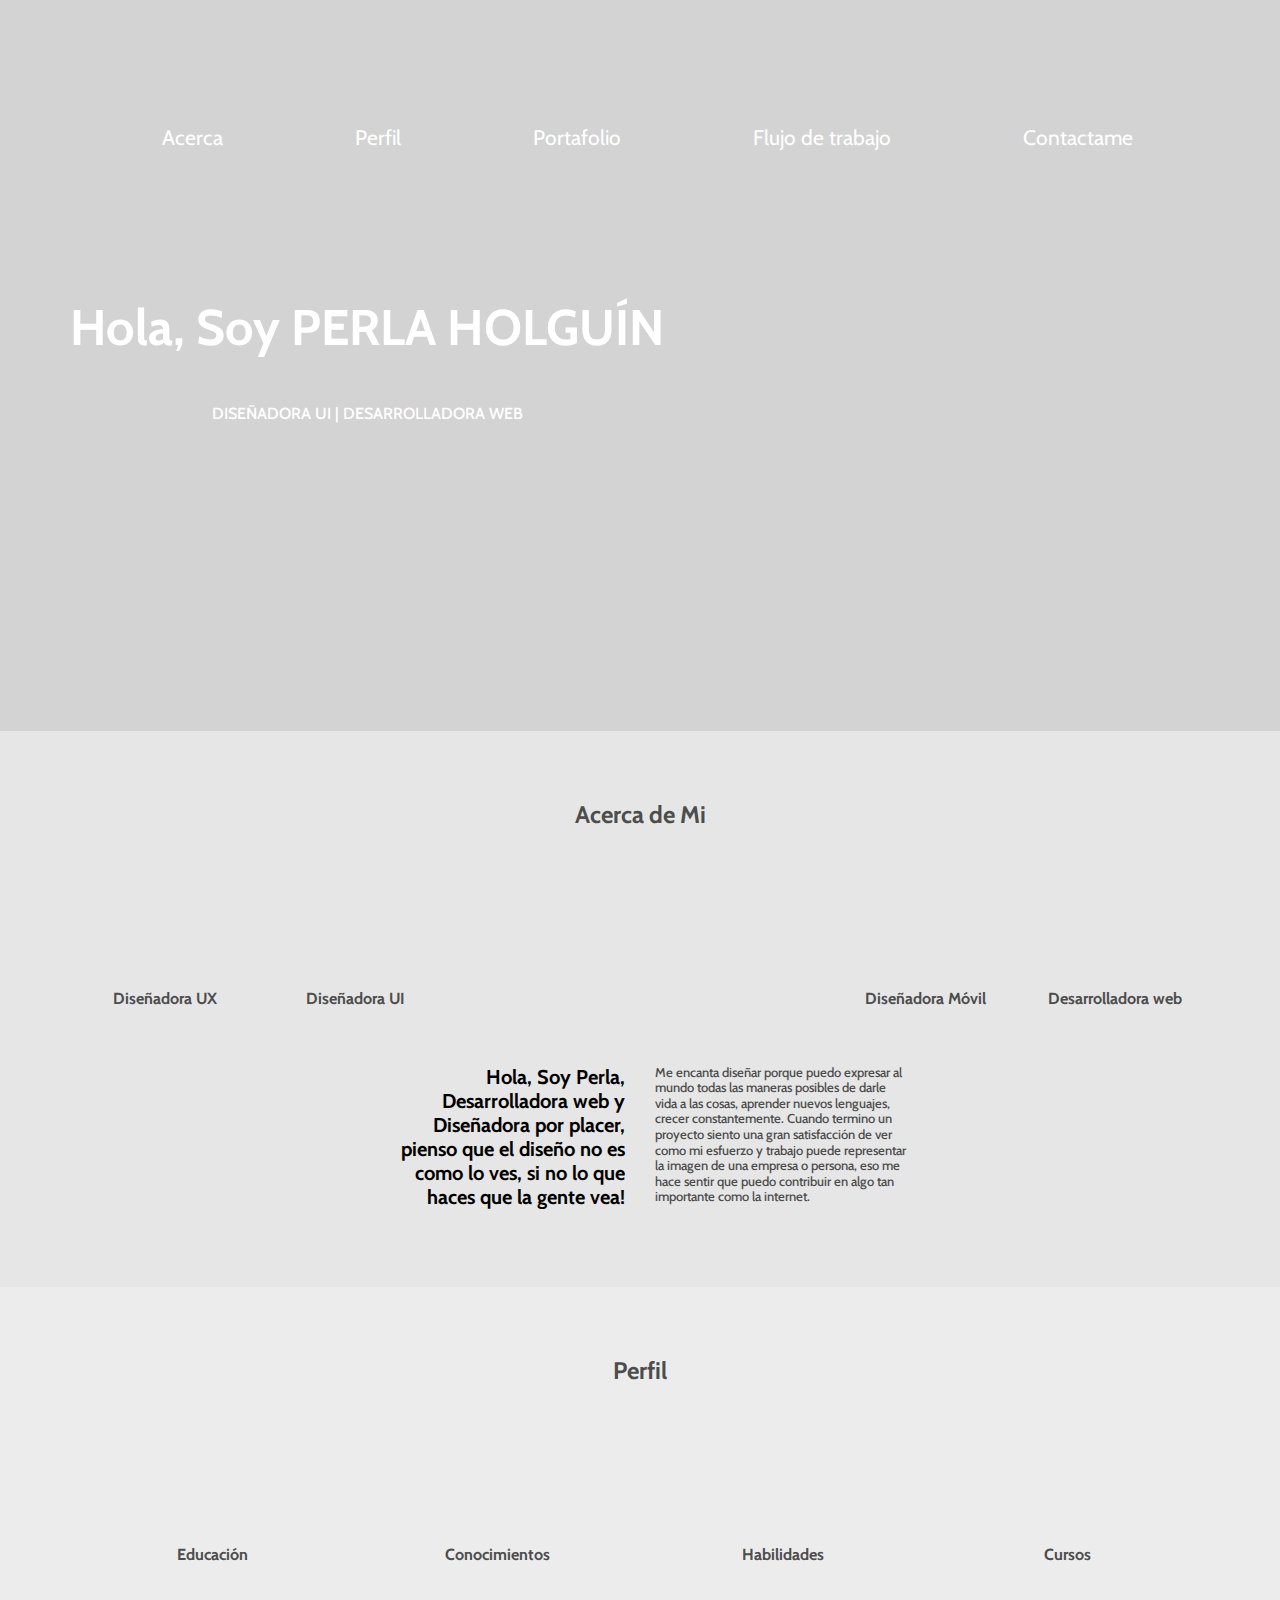
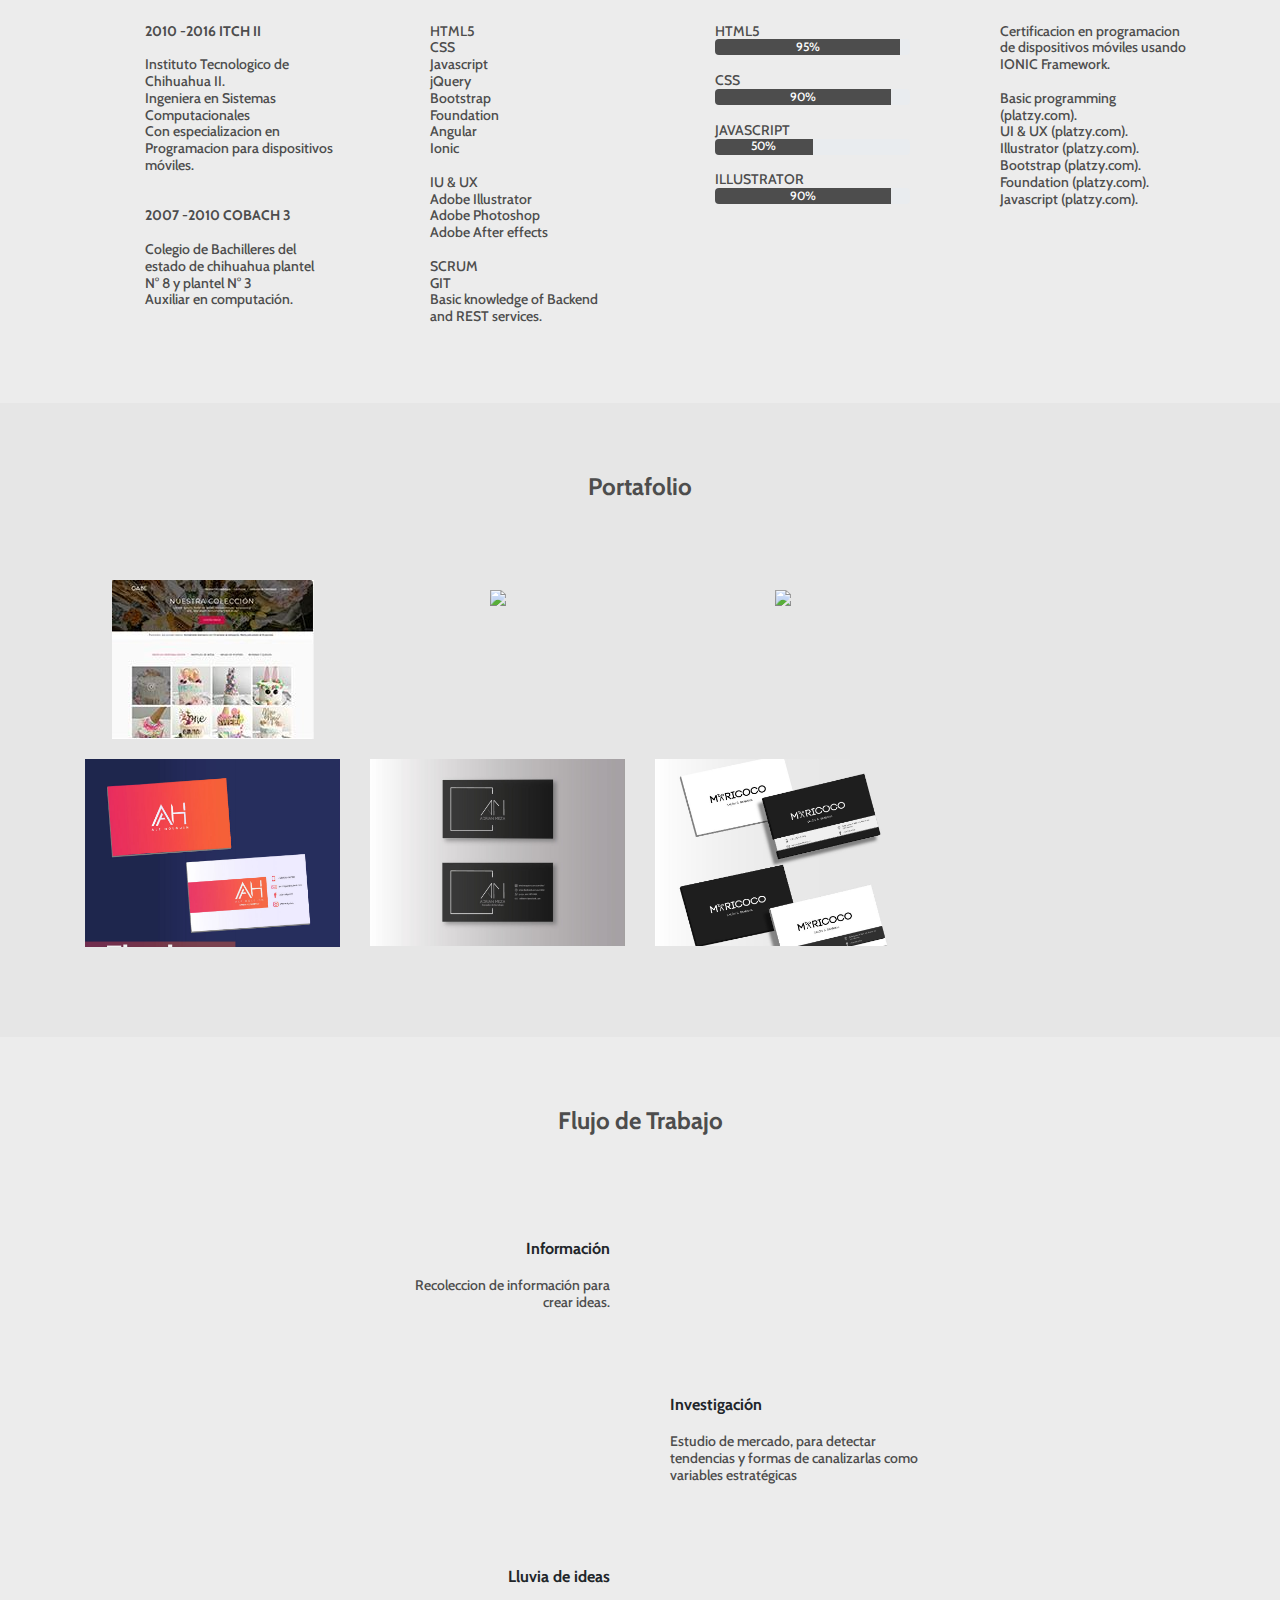
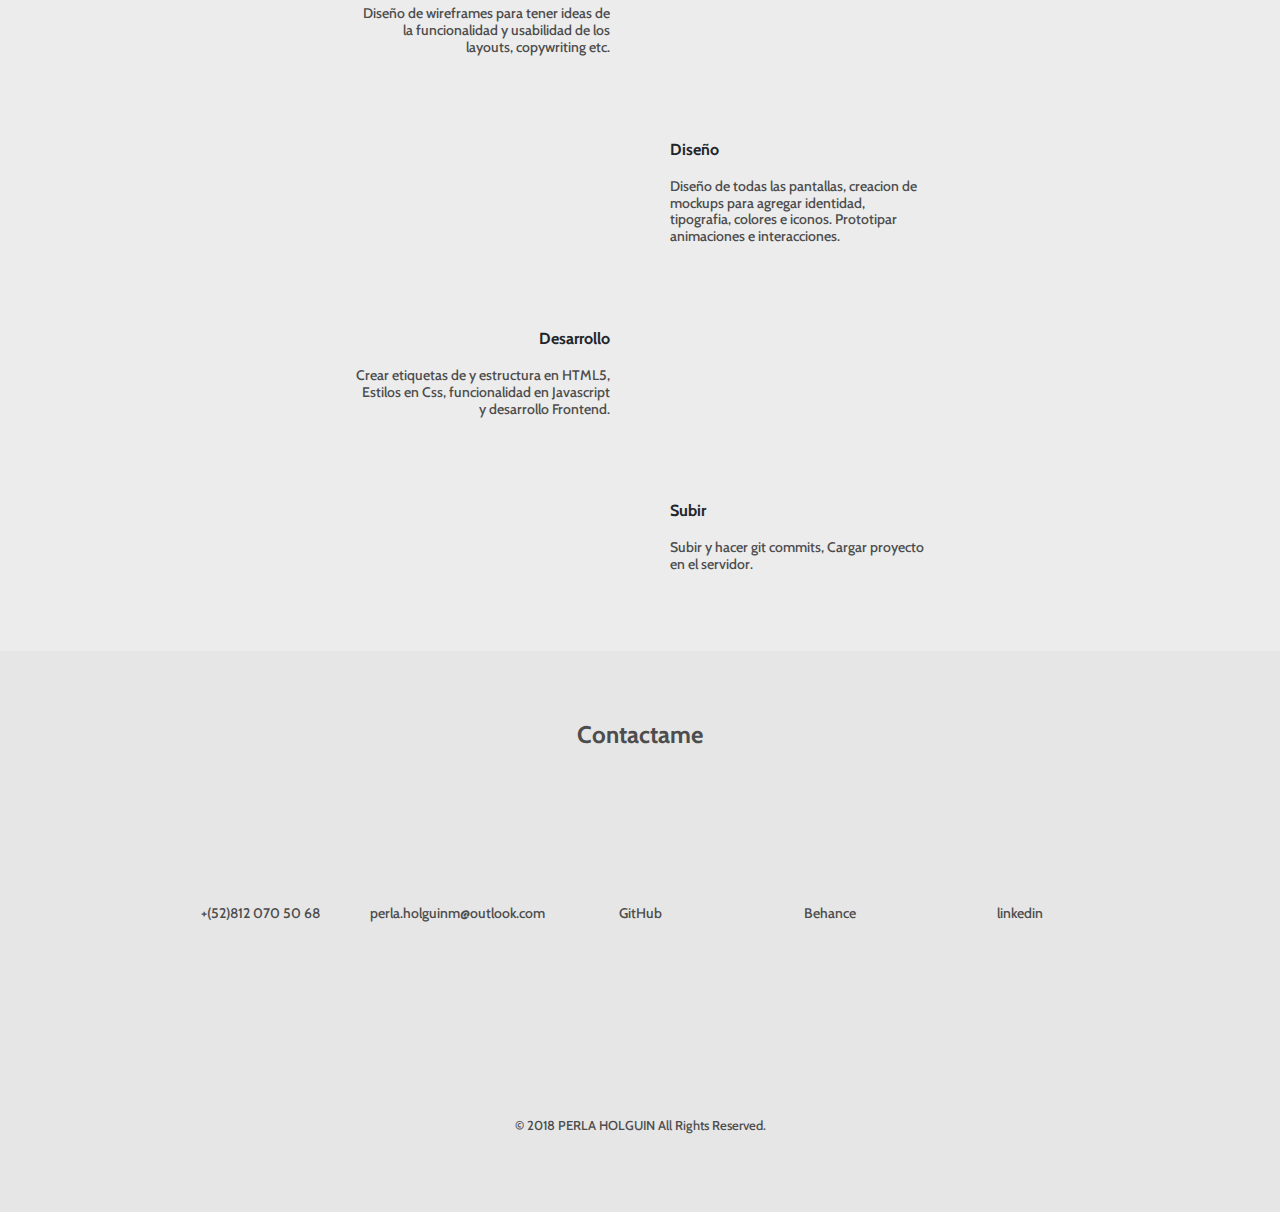
==== commit 9c0904d8: "coments" ====
--- a/index.html
+++ b/index.html
@@ -116,7 +116,7 @@
           </div>
           <div class="col-xs-12 col-md-3 text-xs-center text-md-left " data-aos="fade-left">
             <h4 class="about-text">
-              Me encanta diseñar porque puedo expresar al mundo todas las maneras posibles de darle vida a las cosas, aprender nuevos lenguajes, crecer constantemente. Cuando termino un proyecto siento una gran satisfacción de ver como mi esfuerzo y trabajo puede representar la imagen de una empresa o persona, eso me hace sentir que puedo contribuir en algo tan importante como la internet. 
+              Me encanta diseñar porque puedo expresar al mundo todas las maneras posibles de darle vida a las cosas, aprender nuevos lenguajes, crecer constantemente. Cuando termino un proyecto siento una gran satisfacción de ver como mi esfuerzo y trabajo puede representar la imagen de una empresa o persona, eso me hace sentir que puedo contribuir en algo tan importante como la internet.
 
              </h4>
           </div>
@@ -199,47 +199,47 @@
     <section id="portfolio" >
       <div class="container">
         <div class="row">
-          <div class="col-md-4 col-sm-6">
-          <a href="assets/images/ah.jpg" class="image-popup-vertical-fit" alt="ah">
-          <div class="portfolio-item">
-            <div class="preview">
-              <img src="assets/images/ah1.jpg">
-            </div>
-            <div class="portfolio-item-description">
-                 <span class=portfolio-title><strong>AH singer webpage</strong></span>
+          <div class="col-xs-6  col-md-3">
+          <a href="assets/images/gabe.jpg" class="image-popup-vertical-fit" alt="ah">
+          <div class="portfolio-item">
+            <div class="preview">
+              <img src="assets/images/gabe.jpg">
+            </div>
+            <div class="portfolio-item-description">
+                 <span class=portfolio-title><strong>Gabe </strong></span>
                   <p><STRONG class="spacing">PERLA HOLGUIN</STRONG></p>
                 </div>
             </div>
             </a>
           </div>
 
-         <div class="col-md-4 col-sm-6">
-          <a href="assets/images/am.jpg" class="image-popup-vertical-fit" alt="ah">
-          <div class="portfolio-item">
-            <div class="preview">
-              <img src="assets/images/am1.jpg">
-            </div>
-            <div class="portfolio-item-description">
-                 <span class=portfolio-title><strong>AM profile</strong></span>
+         <div class="col-xs-6  col-md-3">
+          <a href="assets/images/amorales.jpg" class="image-popup-vertical-fit" alt="ah">
+          <div class="portfolio-item">
+            <div class="preview">
+              <img src="assets/images/amorales.jpg">
+            </div>
+            <div class="portfolio-item-description">
+                 <span class=portfolio-title><strong>Amorales eventos</strong></span>
                  <p><STRONG class="spacing">PERLA HOLGUIN</STRONG></p>
                 </div>
             </div>
           </div>
-          <div class="col-md-4 col-sm-6">
-          <a href="assets/images/mc.png" class="image-popup-vertical-fit" alt="ah">
-          <div class="portfolio-item">
-            <div class="preview">
-              <img src="assets/images/mc1.png">
-            </div>
-            <div class="portfolio-item-description">
-                 <span class=portfolio-title><strong>Maricoco Salón</strong></span>
+          <div class="col-xs-6  col-md-3">
+          <a href="assets/images/eureka.png" class="image-popup-vertical-fit" alt="ah">
+          <div class="portfolio-item">
+            <div class="preview">
+              <img src="assets/images/eureka.png">
+            </div>
+            <div class="portfolio-item-description">
+                 <span class=portfolio-title><strong>Eureka</strong></span>
                   <p><STRONG class="spacing">PERLA HOLGUIN</STRONG></p>
                 </div>
             </div></a>
           </div>
         </div>
          <div class="row">
-          <div class="col-md-4 col-sm-6">
+          <div class="col-xs-6  col-md-3">
           <a href="assets/images/ahT.jpg" class="image-popup-vertical-fit" alt="ah">
           <div class="portfolio-item">
             <div class="preview">
@@ -251,7 +251,7 @@
                 </div>
             </div></a>
           </div>
-          <div class="col-md-4 col-sm-6">
+          <div class="col-xs-6  col-md-3">
           <a href="assets/images/amT.jpg" class="image-popup-vertical-fit" alt="ah">
           <div class="portfolio-item">
             <div class="preview">
@@ -263,8 +263,8 @@
                 </div>
             </div></a>
           </div>
-          
-          <div class="col-md-4 col-sm-6">
+
+          <div class="col-xs-6  col-md-3">
           <a href="assets/images/mcT.jpg" class="image-popup-vertical-fit" alt="ah">
           <div class="portfolio-item">
             <div class="preview">
@@ -375,7 +375,7 @@
             <img src="assets/images/icons/phone.png" alt="">
                <a href="tel:812-070-5068"><h4 id="margin-text-top">+(52)812 070 50 68</h4></a>
           </div>
-          
+
           <div class="col col-xs-12 col-md-2 text-center" data-aos="fade-right">
             <img src="assets/images/icons/mail.png" alt="">
             <a href="mailto:perla.holguinm@outlook.com" ><h4 id="margin-text-top">perla.holguinm@outlook.com</h4></a>
@@ -392,9 +392,18 @@
             <img src="assets/images/icons/in.png" alt="">
             <a href="https://www.linkedin.com/in/pholguinm/" target="_blank"><h4 id="margin-text-top">linkedin</h4></a>
           </div>
-           
-
-        </div>
+
+
+        </div>
+      </div>
+    </section>
+    <section>
+      <div class="container">
+        <div class="row">
+          <script id="dsq-count-scr" src="//https-peasheeme-github-io-perlaholguin.disqus.com/count.js" async></script>
+
+        </div>
+
       </div>
     </section>
 
@@ -419,7 +428,7 @@
     <script>
     $("#intro").backstretch([
       'assets/images/1.jpg',
-      
+
 
     ], {
       fade: 750,
@@ -446,7 +455,28 @@
     <script>
       AOS.init();
     </script>
-    
+
+    <div id="disqus_thread"></div>
+    <script>
+
+    /**
+    *  RECOMMENDED CONFIGURATION VARIABLES: EDIT AND UNCOMMENT THE SECTION BELOW TO INSERT DYNAMIC VALUES FROM YOUR PLATFORM OR CMS.
+    *  LEARN WHY DEFINING THESE VARIABLES IS IMPORTANT: https://disqus.com/admin/universalcode/#configuration-variables*/
+    /*
+    var disqus_config = function () {
+    this.page.url = PAGE_URL;  // Replace PAGE_URL with your page's canonical URL variable
+    this.page.identifier = PAGE_IDENTIFIER; // Replace PAGE_IDENTIFIER with your page's unique identifier variable
+    };
+    */
+    (function() { // DON'T EDIT BELOW THIS LINE
+    var d = document, s = d.createElement('script');
+    s.src = 'https://https-peasheeme-github-io-perlaholguin.disqus.com/embed.js';
+    s.setAttribute('data-timestamp', +new Date());
+    (d.head || d.body).appendChild(s);
+    })();
+    </script>
+    <noscript>Please enable JavaScript to view the <a href="https://disqus.com/?ref_noscript">comments powered by Disqus.</a></noscript>
+
 
   </body>
 </html>
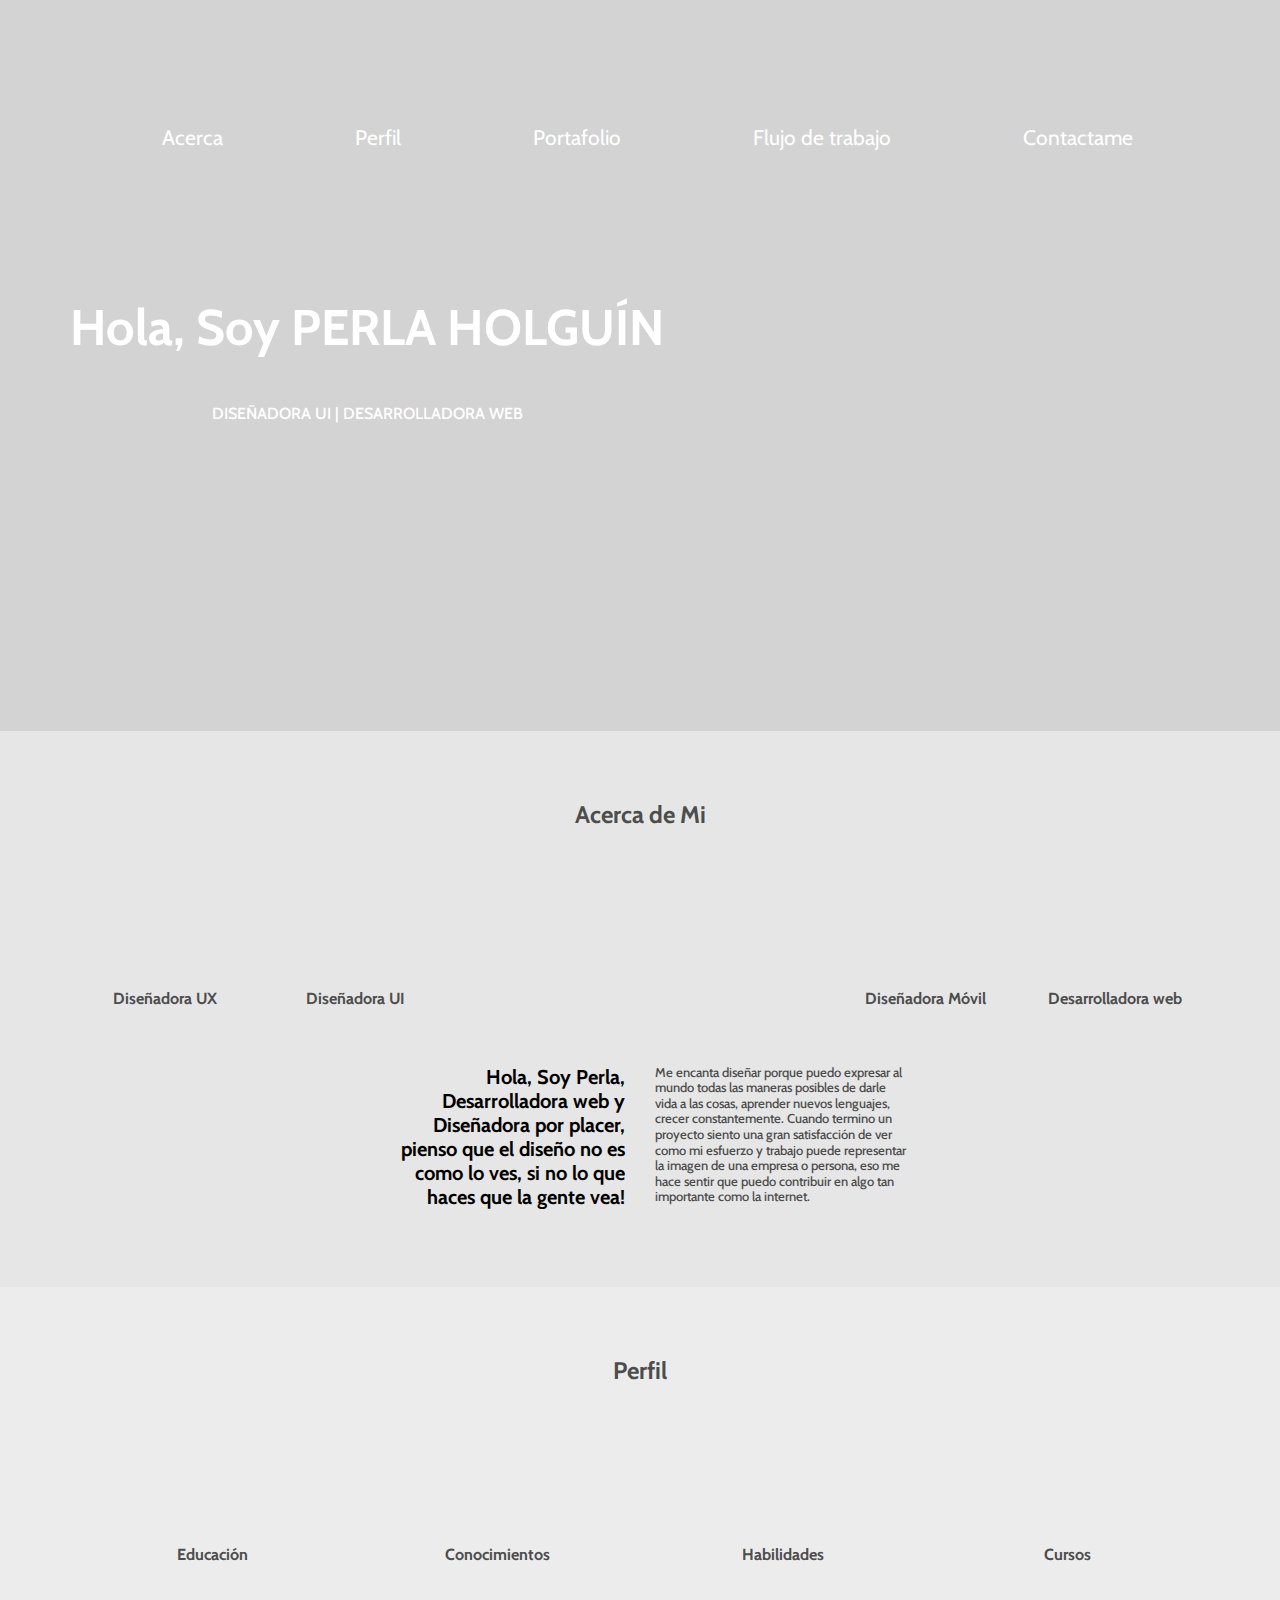
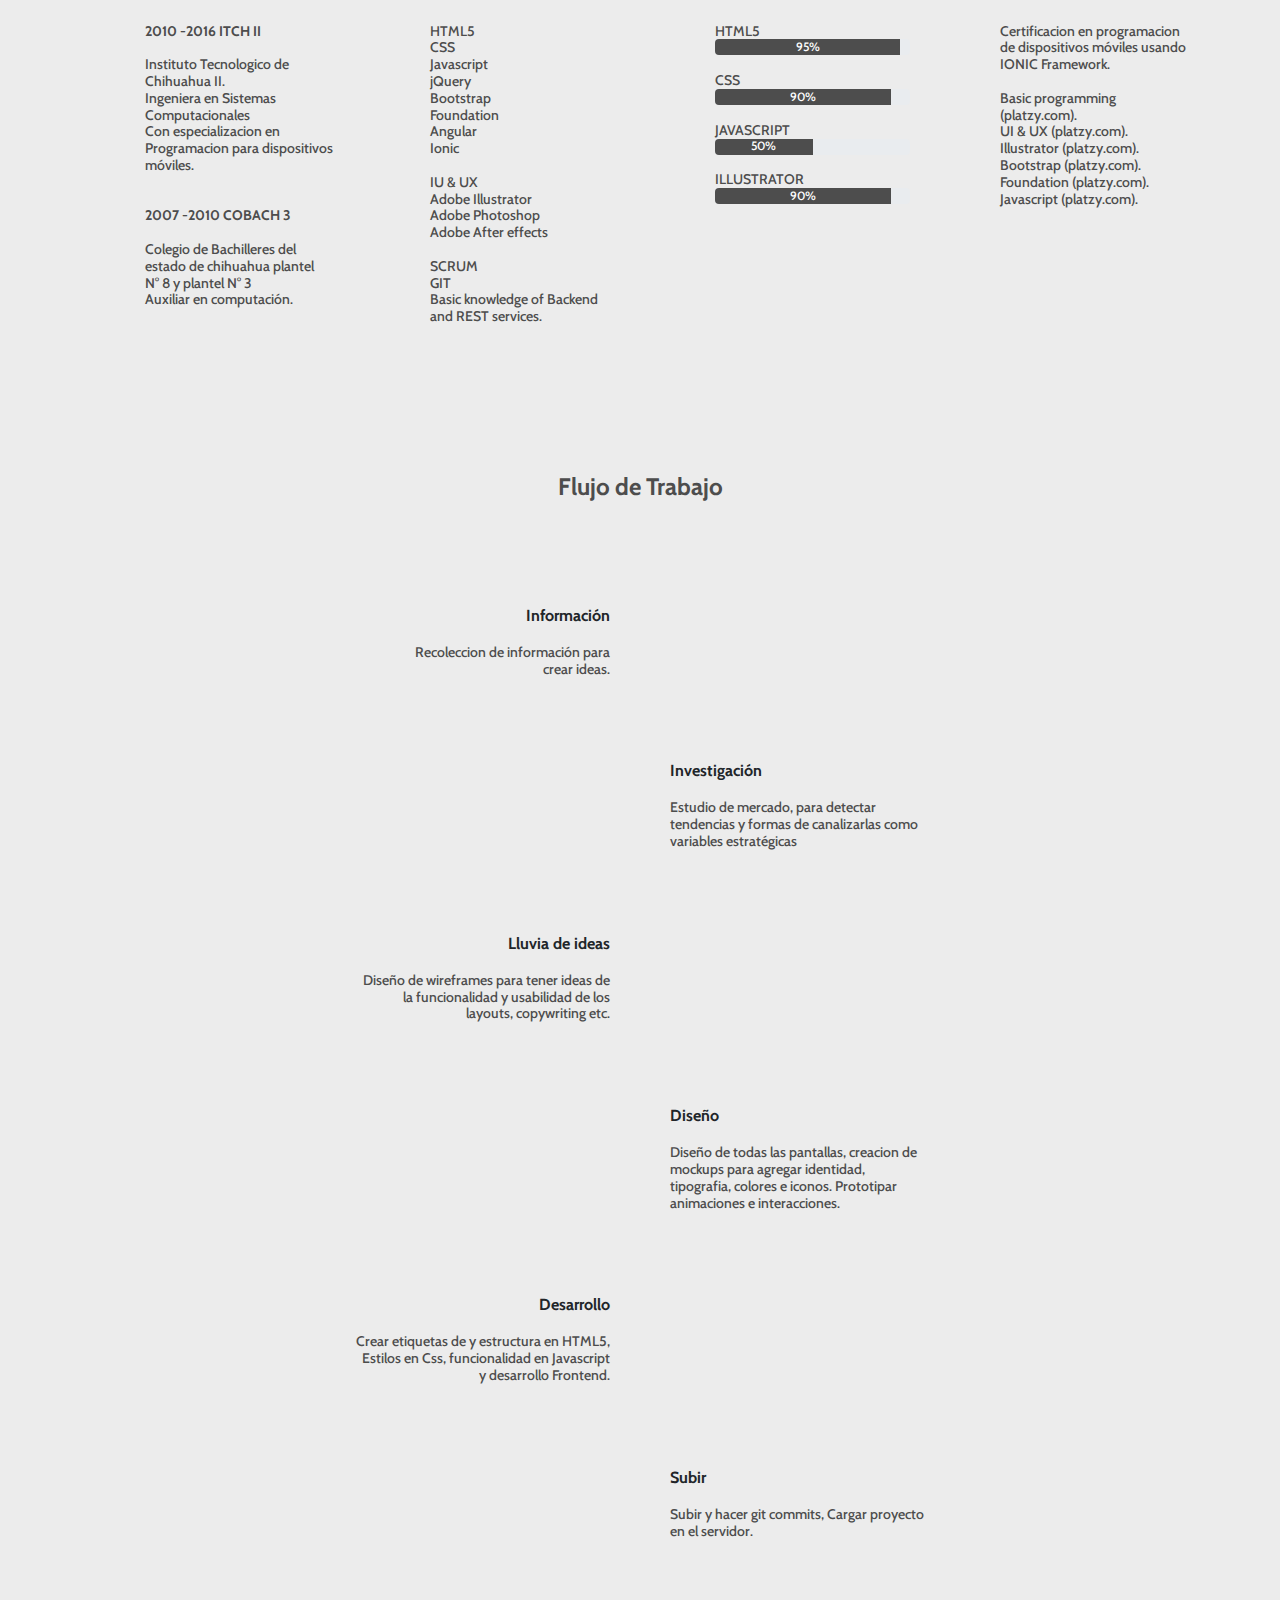
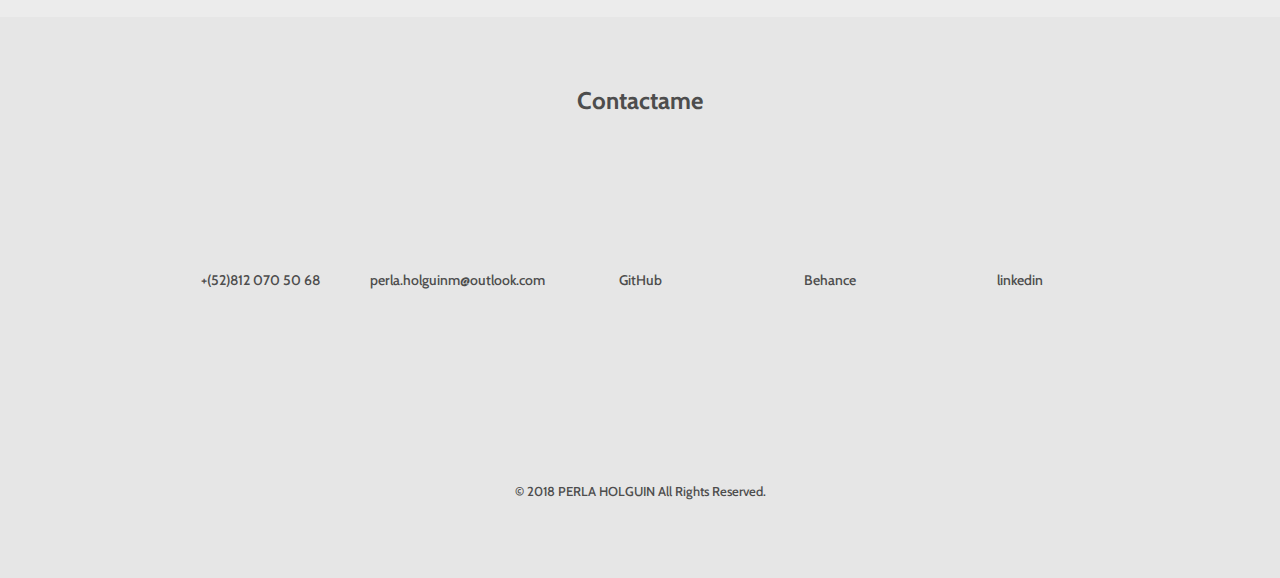
==== commit b78333ad: "coments" ====
--- a/index.html
+++ b/index.html
@@ -189,14 +189,14 @@
     </section>
 
 
-    <section id="PORTFOLIO" class="header1" >
+  <!--   <section id="PORTFOLIO" class="header1" >
       <div class="container spacing " data-aos="fade-down">
         <h2> <strong>Portafolio</strong></h2>
       </div>
 
     </section>
 
-    <section id="portfolio" >
+   <section id="portfolio" >
       <div class="container">
         <div class="row">
           <div class="col-xs-6  col-md-3">
@@ -279,7 +279,7 @@
         </div>
       </div>
 
-    </section>
+    </section>-->
 
     <section  id="WORKFLOW" class="header2">
       <div class="container spacing " data-aos="fade-down">
@@ -397,7 +397,7 @@
         </div>
       </div>
     </section>
-    <section>
+  <!--  <section>
       <div class="container">
         <div class="row">
           <script id="dsq-count-scr" src="//https-peasheeme-github-io-perlaholguin.disqus.com/count.js" async></script>
@@ -405,13 +405,13 @@
         </div>
 
       </div>
-    </section>
-
-    <section class="header1">
+    </section>-->
+
+    <footer class="header1">
       <div class="container text-center">
         <h4 class="about-text">© 2018 <span class="spacing"> PERLA HOLGUIN </span> All Rights Reserved.</h4>
       </div>
-    </section>
+    </footer>
 
 
   </div>
@@ -456,7 +456,7 @@
       AOS.init();
     </script>
 
-    <div id="disqus_thread"></div>
+  <!--  <div id="disqus_thread"></div>
     <script>
 
     /**
@@ -475,7 +475,7 @@
     (d.head || d.body).appendChild(s);
     })();
     </script>
-    <noscript>Please enable JavaScript to view the <a href="https://disqus.com/?ref_noscript">comments powered by Disqus.</a></noscript>
+    <noscript>Please enable JavaScript to view the <a href="https://disqus.com/?ref_noscript">comments powered by Disqus.</a></noscript>-->
 
 
   </body>
